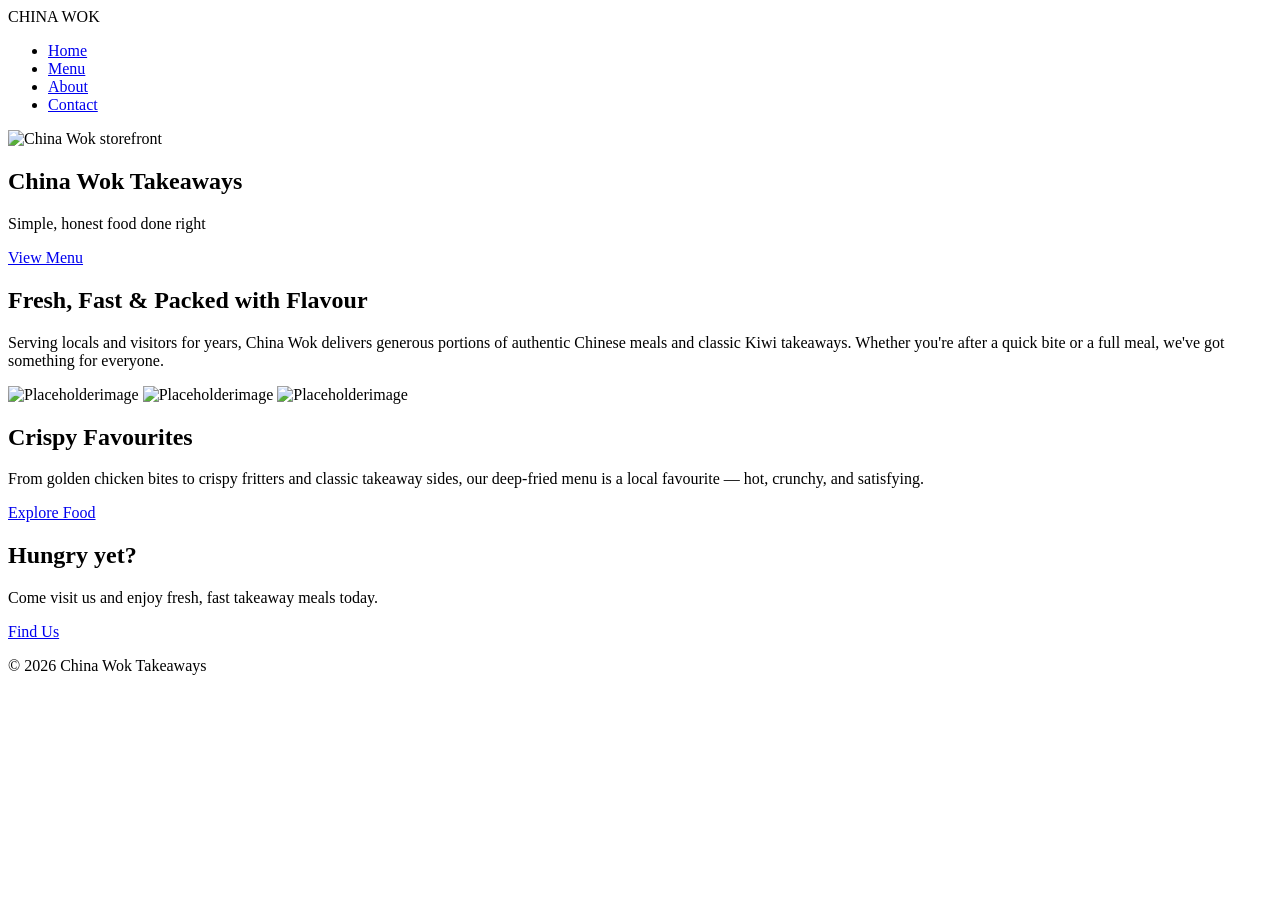
==== index.html @ a902137b "Add files via upload" ====
<!DOCTYPE html>
<html lang="en">
<head>
    <meta charset="UTF-8">
    <meta name="viewport" content="width=device-width, initial-scale=1.0">
    <title>China Wok Takeaways</title>

    <!-- CSS -->
    <link rel="stylesheet" href="styles.CSS">
</head>

<body>

    <!-- NAVBAR -->
    <header class="navbar">
        <div class="logo">CHINA WOK</div>
        <nav>
            <ul>
                <li><a href="index.html" class="active">Home</a></li>
                <li><a href="menu.html">Menu</a></li>
                <li><a href="about.html">About</a></li>
                <li><a href="contact.html">Contact</a></li>
            </ul>
        </nav>
    </header>

    <!-- HERO SECTION -->
    <section class="hero">
        <img src="images/storefront.jpg" alt="China Wok storefront" class="hero-bg">

        <div class="hero-overlay"></div>

        <div class="hero-content">
            <h1>China Wok Takeaways</h1>
            <p>Simple, honest food done right</p>
            <a href="menu.html" class="btn">View Menu</a>
        </div>
    </section>

    <!-- INTRO SECTION -->
    <section class="intro">
        <div class="container">
            <h2>Fresh, Fast & Packed with Flavour</h2>
            <p>
                Serving locals and visitors for years, China Wok delivers generous portions
                of authentic Chinese meals and classic Kiwi takeaways. Whether you're after
                a quick bite or a full meal, we've got something for everyone.
            </p>
        </div>
    </section>

    <!-- FEATURE IMAGE SECTION (NUGGETS) -->
    <section class="feature">
        <div class="feature-image">
            <img src="images/nuggets2.jpg" alt="Placeholderimage">
            <img src="images/nuggets2.jpg" alt="Placeholderimage">
            <img src="images/nuggets2.jpg" alt="Placeholderimage">
        </div>

        <div class="feature-text">
            <h2>Crispy Favourites</h2>
            <p>
                From golden chicken bites to crispy fritters and classic takeaway sides,
                our deep-fried menu is a local favourite — hot, crunchy, and satisfying.
            </p>
            <a href="menu.html" class="btn secondary">Explore Food</a>
        </div>
    </section>

    <!-- CTA SECTION -->
    <section class="cta">
        <h2>Hungry yet?</h2>
        <p>Come visit us and enjoy fresh, fast takeaway meals today.</p>
        <a href="contact.html" class="btn">Find Us</a>
    </section>

    <!-- FOOTER -->
    <footer>
        <p>© 2026 China Wok Takeaways</p>
    </footer>

</body>
</html>
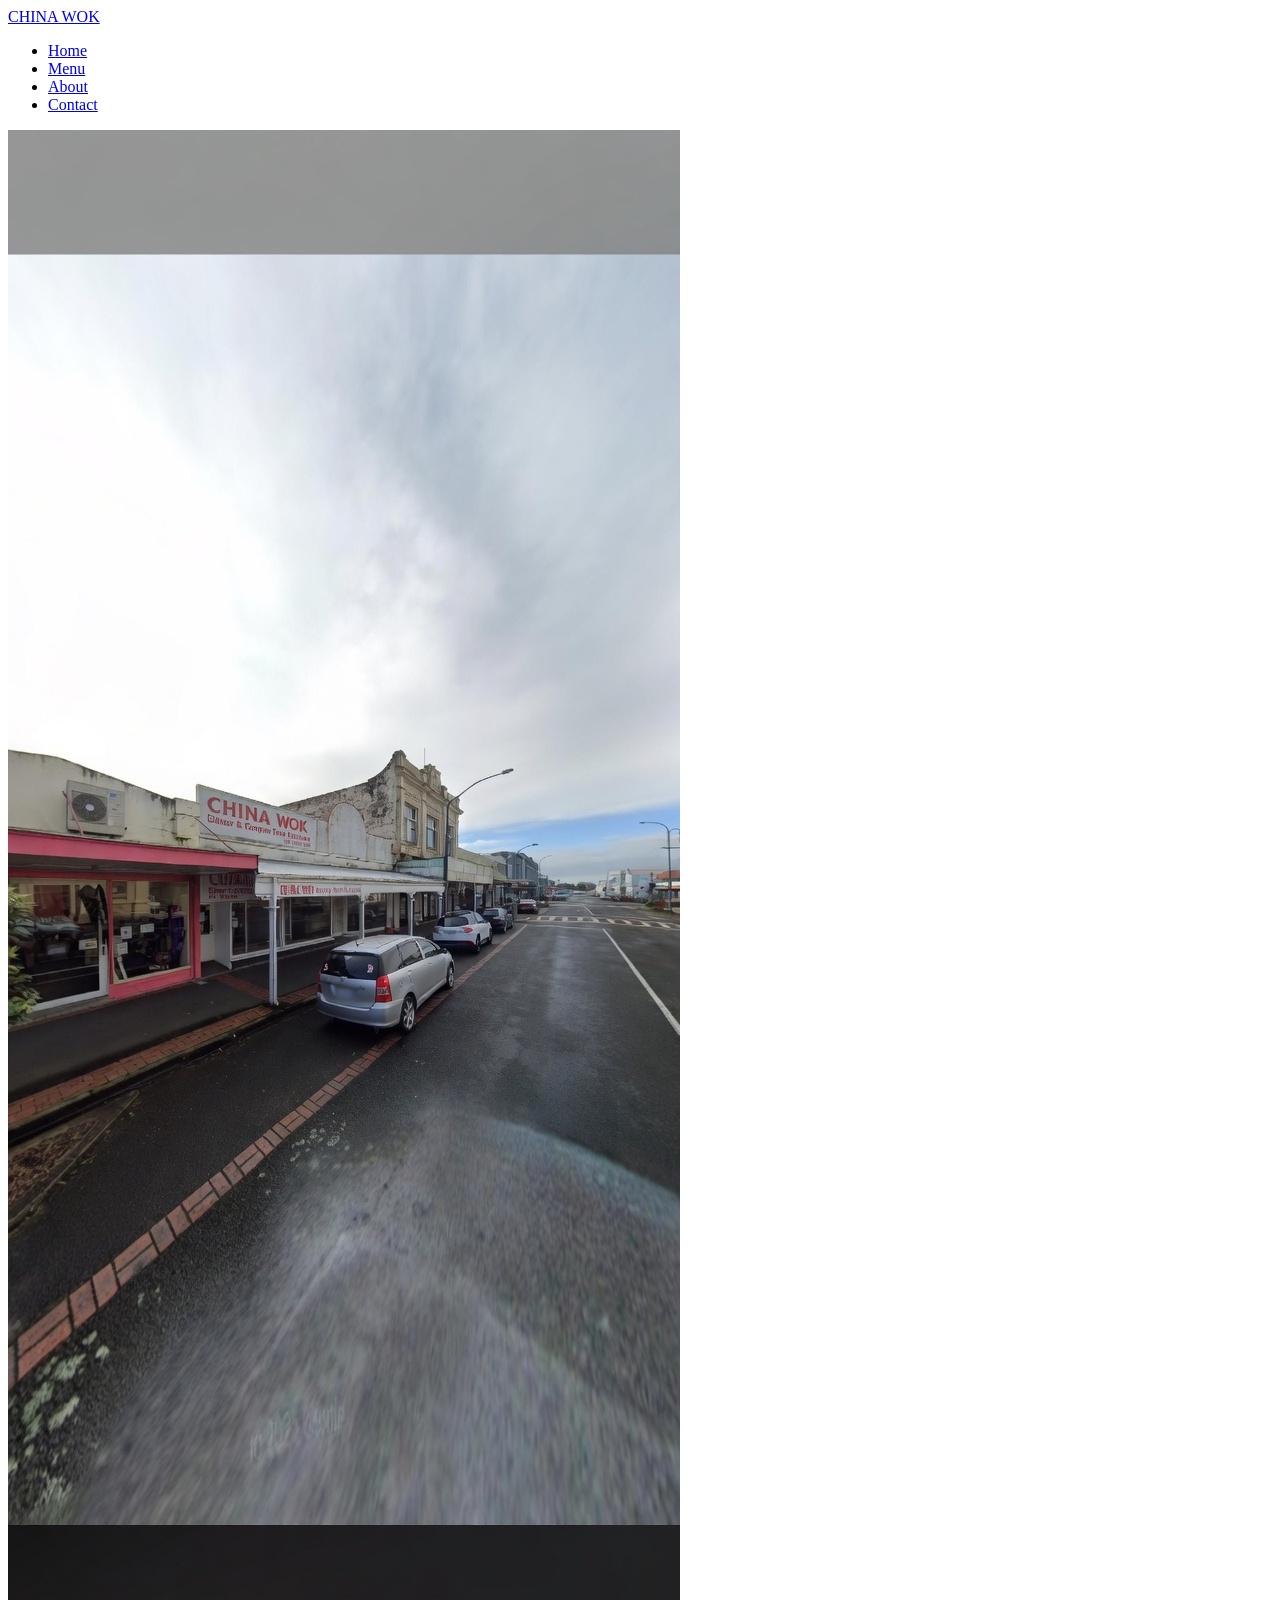
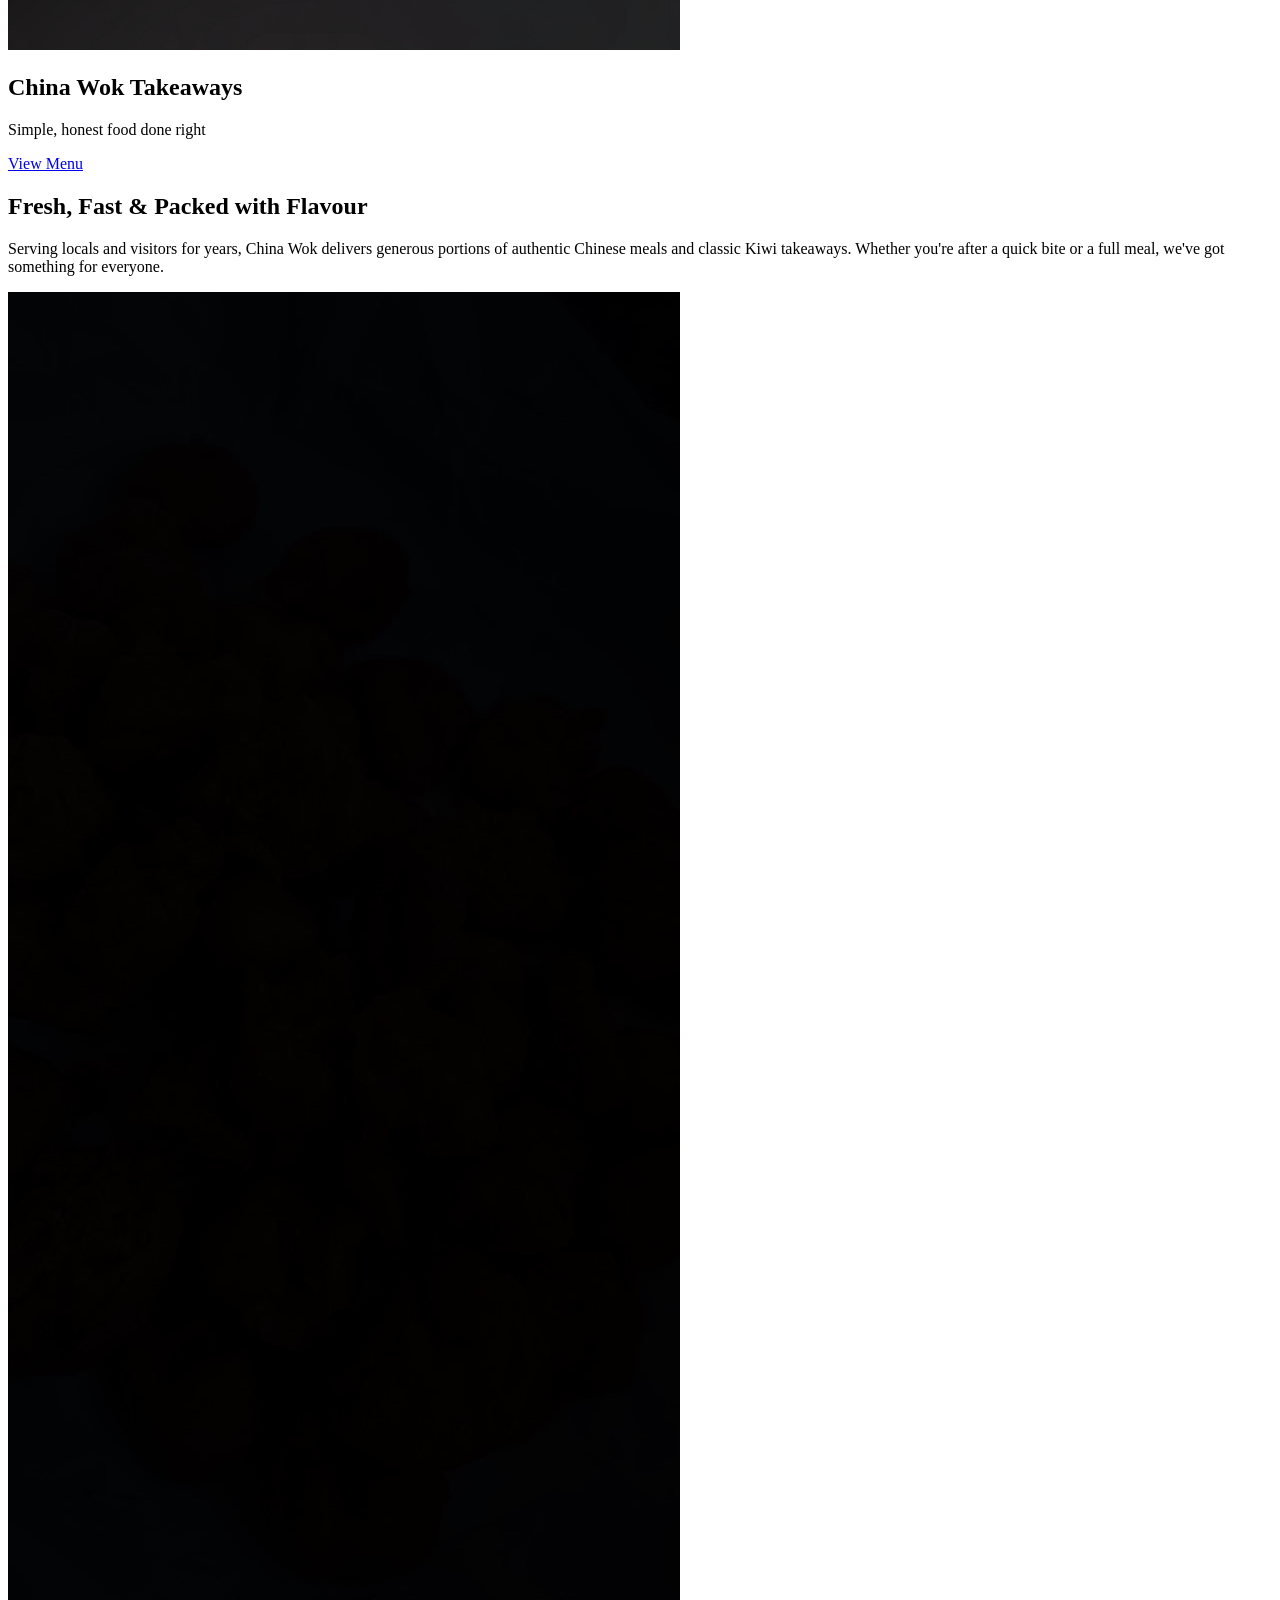
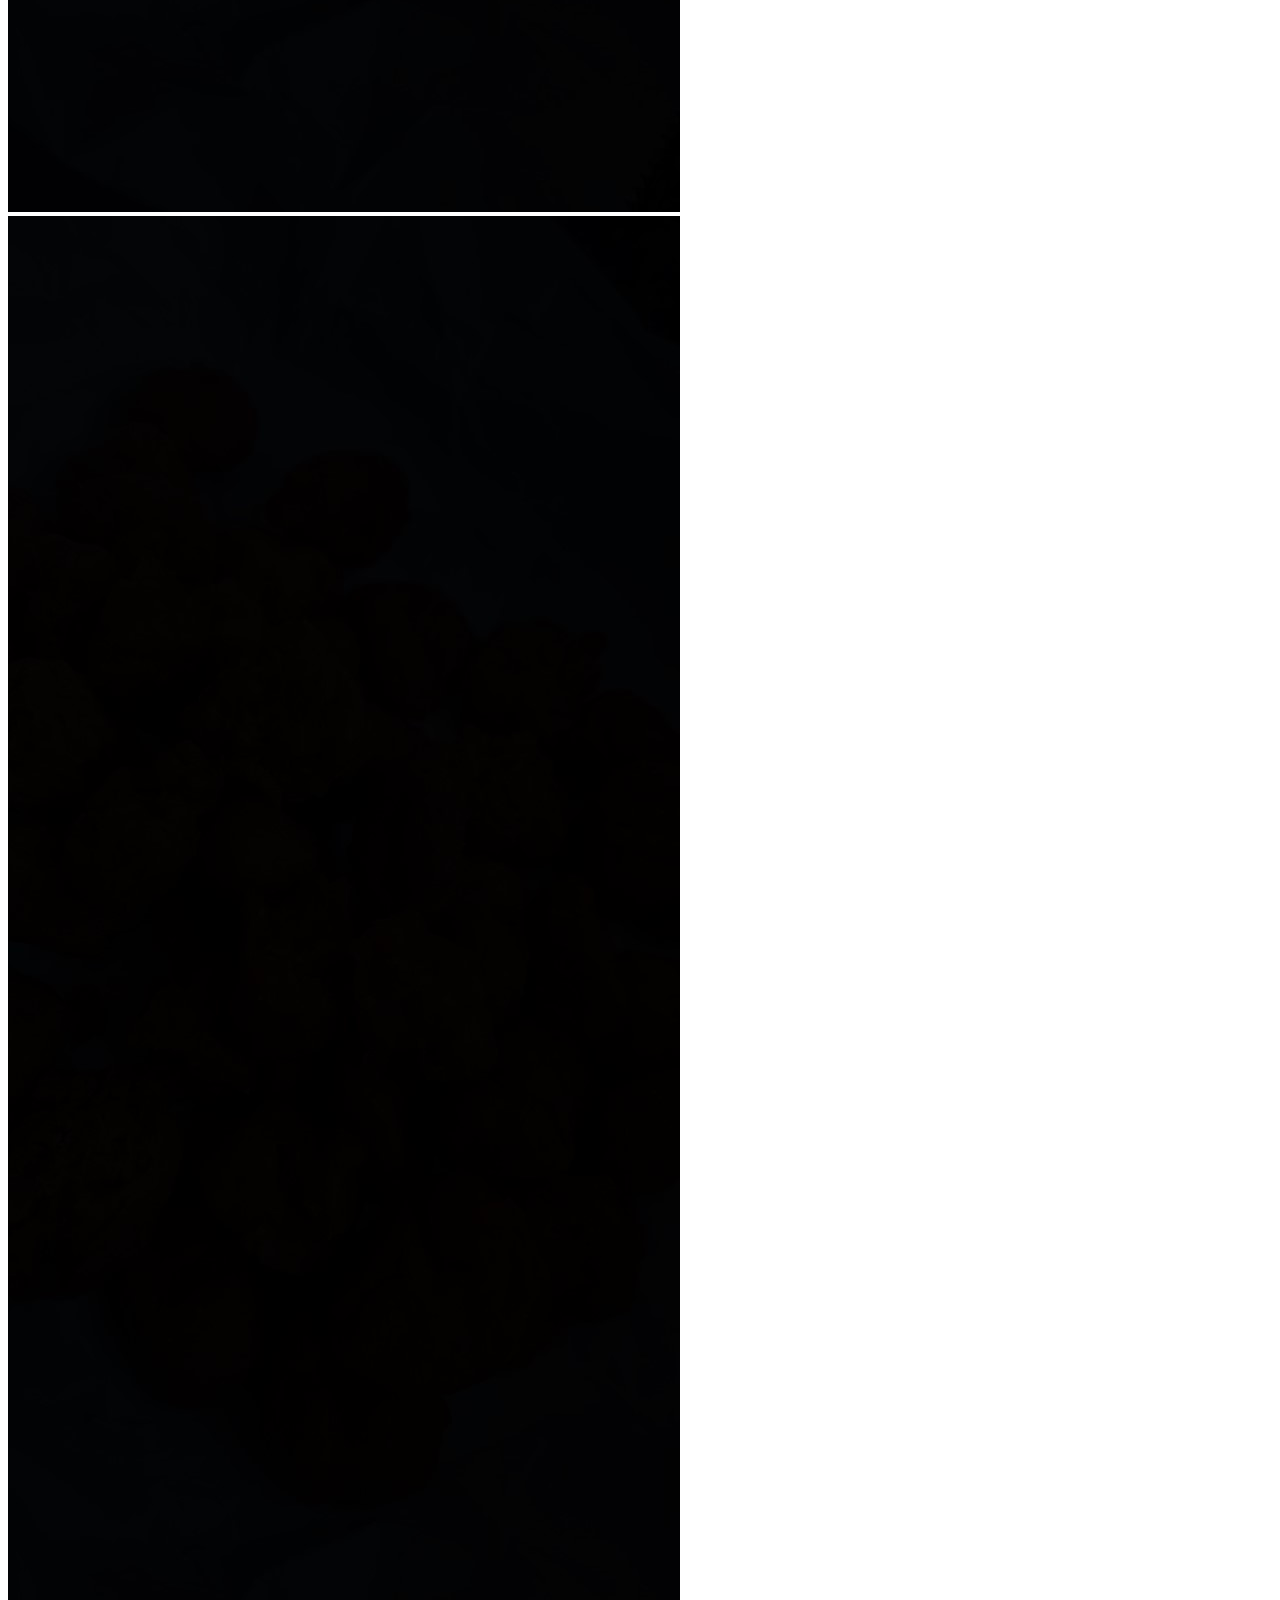
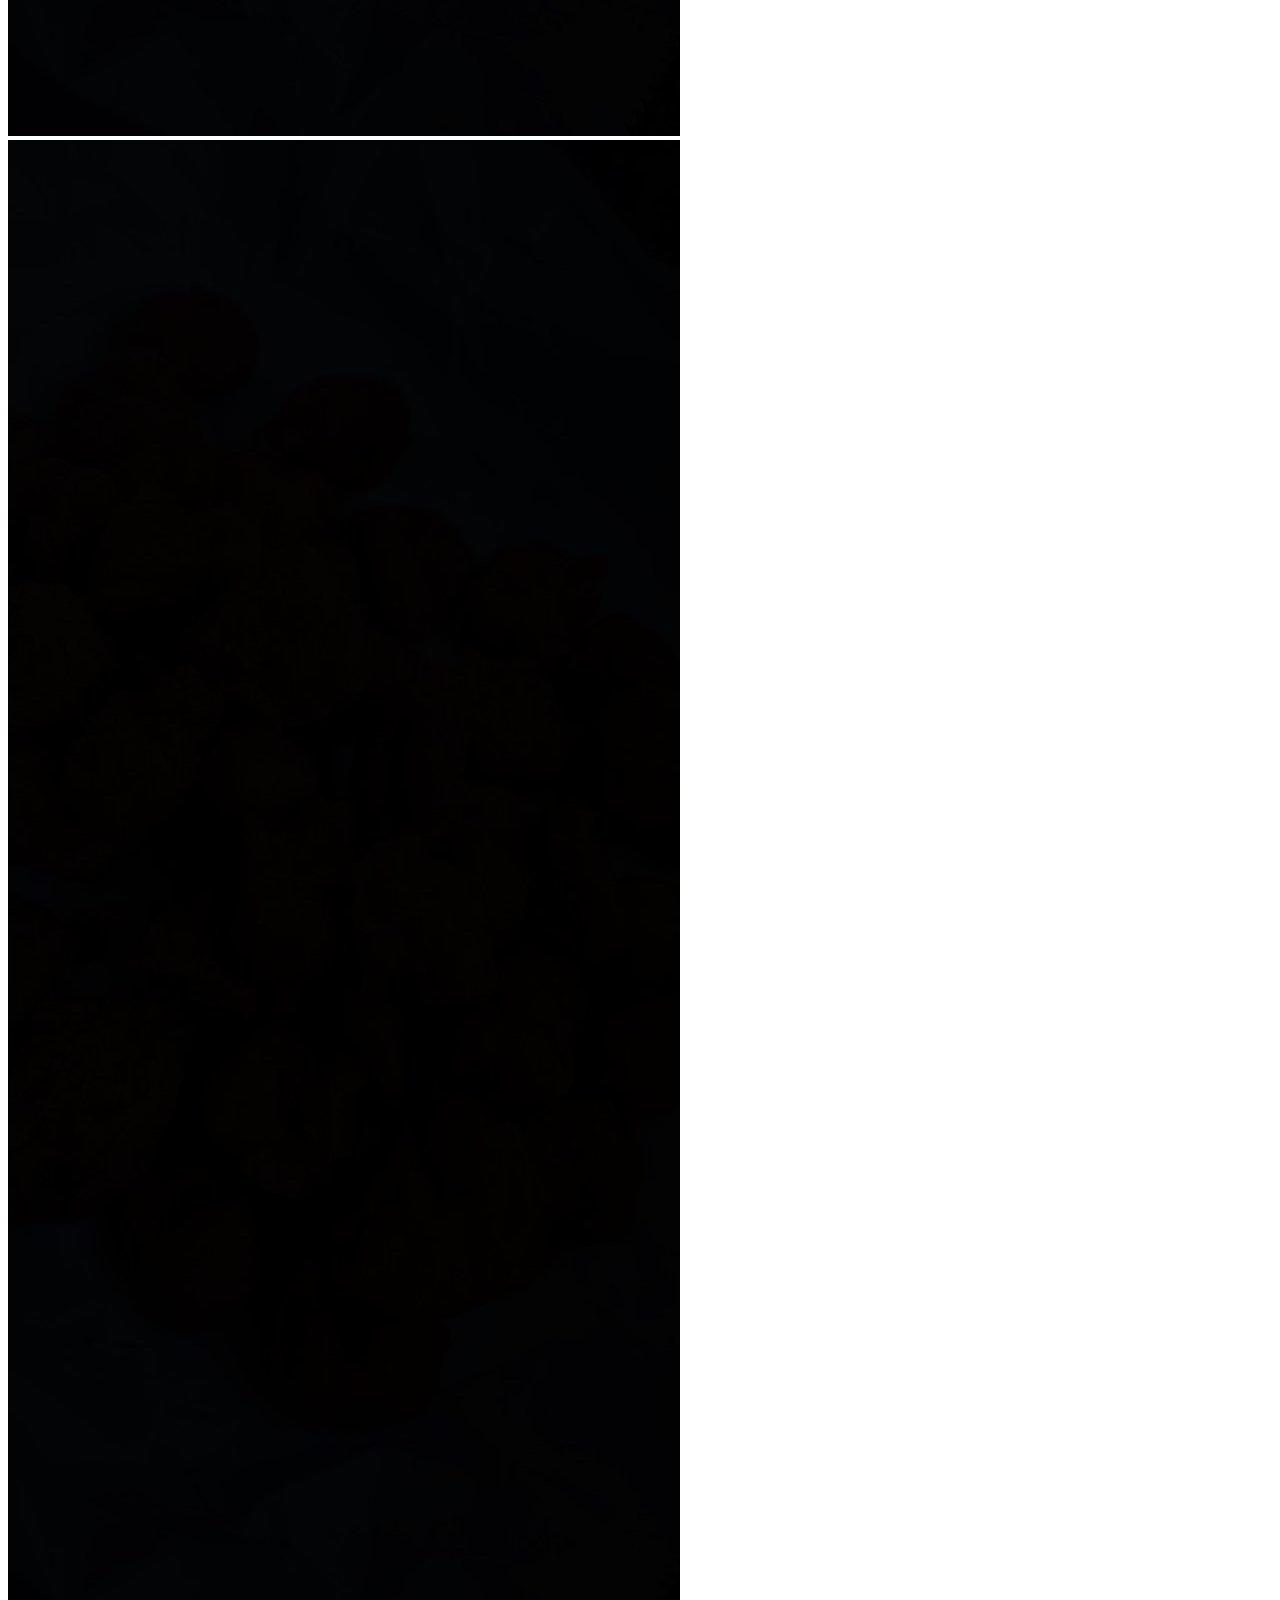
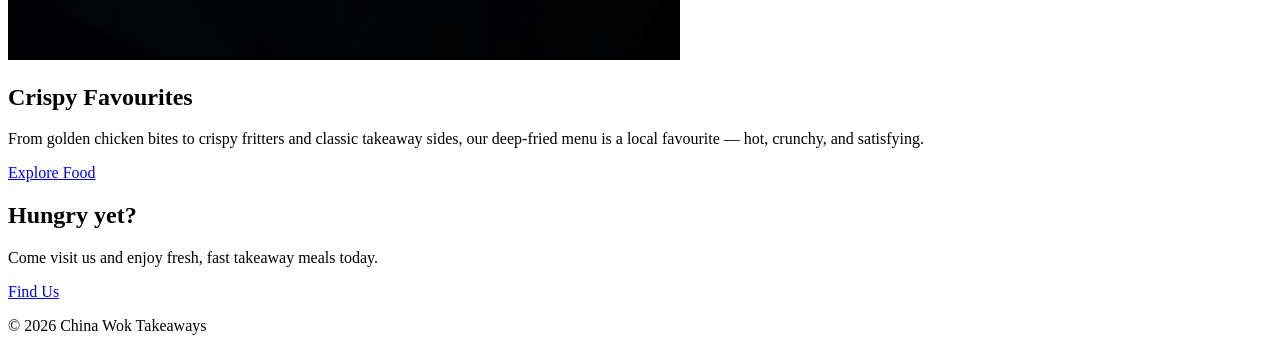
==== commit 9e5a9b49: "Update index.html" ====
--- a/index.html
+++ b/index.html
@@ -13,7 +13,7 @@
 
     <!-- NAVBAR -->
     <header class="navbar">
-        <div class="logo">CHINA WOK</div>
+        <a href="index.html" class="logo">CHINA WOK</a>
         <nav>
             <ul>
                 <li><a href="index.html" class="active">Home</a></li>
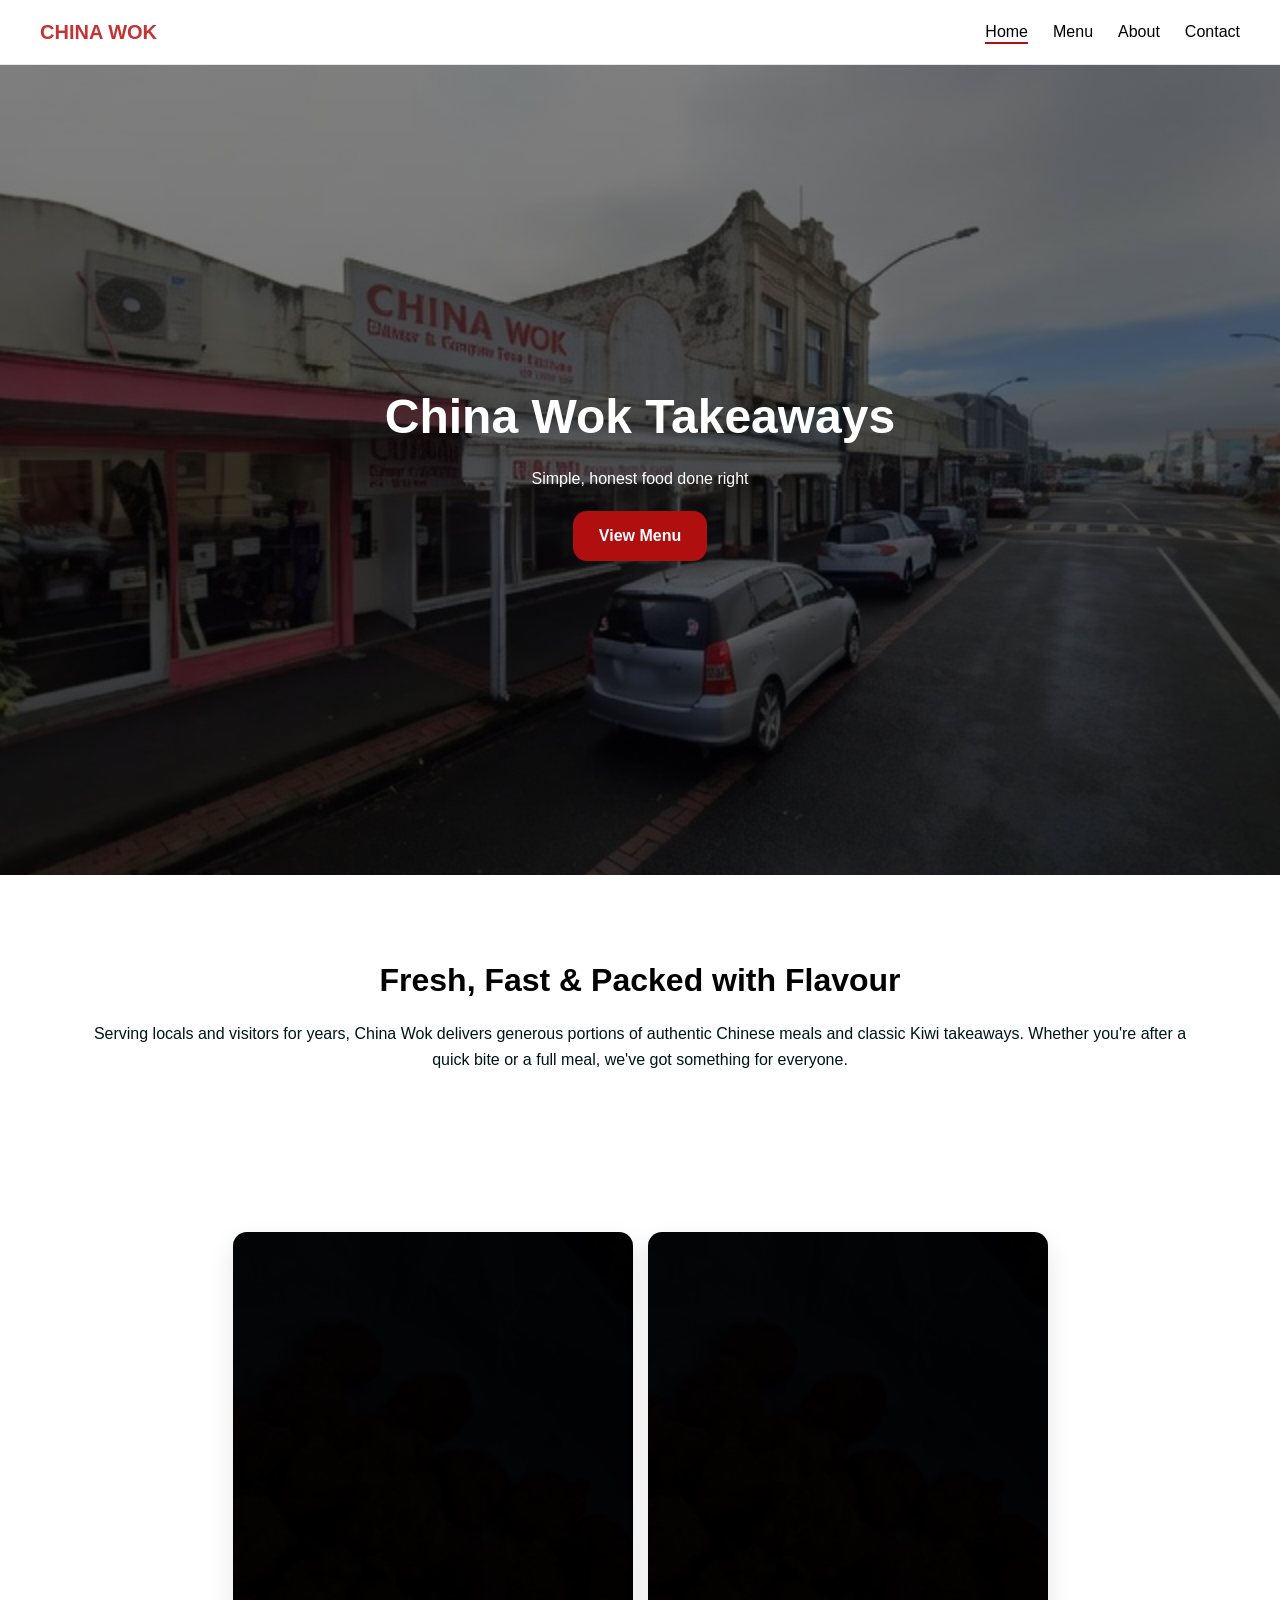
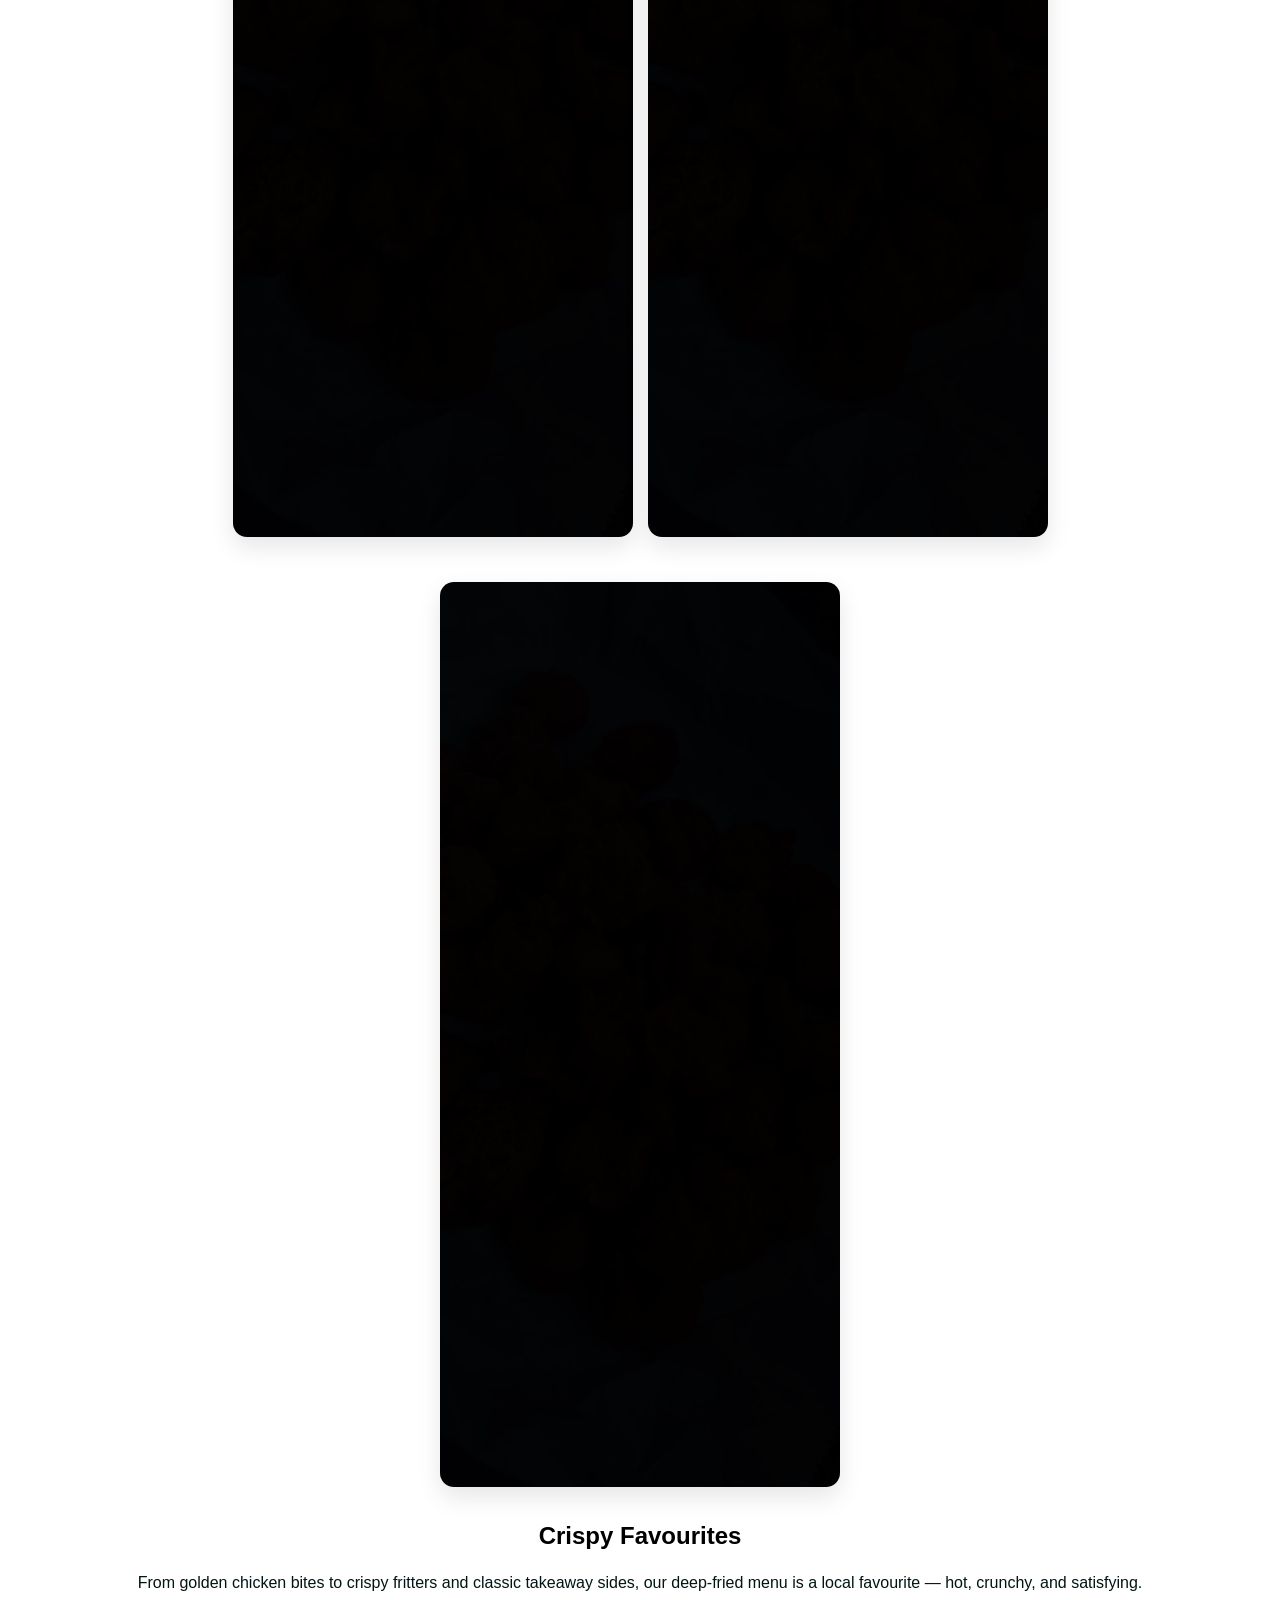
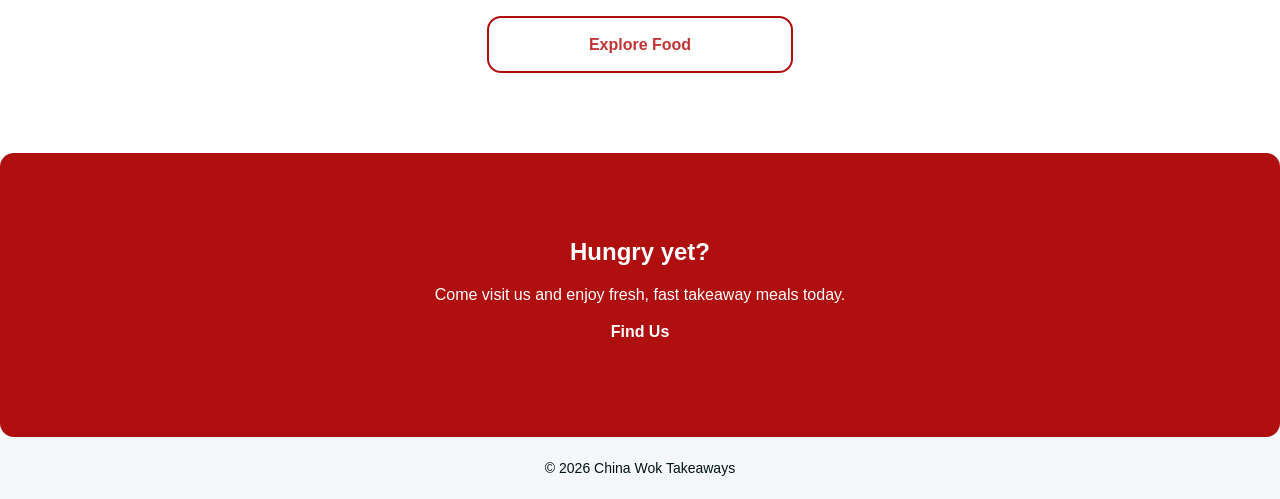
==== commit f8af93e6: "Update index.html" ====
--- a/index.html
+++ b/index.html
@@ -6,7 +6,7 @@
     <title>China Wok Takeaways</title>
 
     <!-- CSS -->
-    <link rel="stylesheet" href="styles.CSS">
+    <link rel="stylesheet" href="styles.css">
 </head>
 
 <body>
--- a/styles.css
+++ b/styles.css
@@ -0,0 +1,411 @@
+
+
+/* ===== ROOT VARIABLES ===== */
+:root {
+    --primary: #af0f0f;
+    --primary-dark: #c43434;
+    --text: black;
+    --text-light: #001514;
+    --bg: #ffffff;
+    --bg-soft: #f5f7f8;
+    --border: #e5e7eb;
+
+    --radius: 14px;
+    --transition: 0.3s ease;
+}
+
+/* ===== GLOBAL RESET ===== */
+* {
+    margin: 0;
+    padding: 0;
+    box-sizing: border-box;
+}
+
+body {
+    font-family: 'Poppins', sans-serif;
+    background: var(--bg);
+    color: var(--text);
+    line-height: 1.6;
+}
+* {
+    margin: 0;
+    padding: 0;
+    box-sizing: border-box;
+}
+
+ul {
+    list-style: none; 
+}
+
+/* ===== NAVBAR ===== */
+.navbar {
+    position: sticky;
+    top: 0;
+    z-index: 100;
+    backdrop-filter: blur(10px);
+    background: rgba(255,255,255,0.8);
+    border-bottom: 1px solid var(--border);
+
+    display: flex;
+    justify-content: space-between;
+    align-items: center;
+    padding: 16px 40px;
+}
+
+.logo {
+    font-weight: 700;
+    font-size: 20px;
+    color: var(--primary-dark);
+    text-decoration: none;
+}
+
+nav ul {
+    list-style: none;
+    display: flex;
+    gap: 25px;
+}
+
+nav a {
+    text-decoration: none;
+    color: var(--text);
+    font-weight: 500;
+    position: relative;
+}
+
+nav a::after {
+    content: "";
+    position: absolute;
+    bottom: -4px;
+    left: 0;
+    width: 0%;
+    height: 2px;
+    background: var(--primary);
+    transition: var(--transition);
+}
+
+nav a:hover::after,
+nav a.active::after {
+    width: 100%;
+}
+
+/* ===== HERO ===== */
+.hero {
+    position: relative;
+    height: 90vh;
+    display: flex;
+    align-items: center;
+    justify-content: center;
+    overflow: hidden;
+}
+
+.hero-bg {
+    position: absolute;
+    width: 100%;
+    height: 100%;
+    object-fit: cover;
+    transform: scale(1.05);
+}
+
+.hero-overlay {
+    position: absolute;
+    width: 100%;
+    height: 100%;
+    background: linear-gradient(
+        rgba(0,0,0,0.5),
+        rgba(0,0,0,0.6)
+    );
+}
+
+.hero-content {
+    position: relative;
+    text-align: center;
+    color: #fff;
+    animation: fadeUp 1s ease;
+}
+
+.hero h1 {
+    font-size: 3rem;
+    margin-bottom: 10px;
+}
+
+.hero p {
+    margin-bottom: 20px;
+    font-weight: 300;
+}
+
+/* ===== BUTTONS ===== */
+.btn {
+    display: inline-block;
+    padding: 12px 26px;
+    border-radius: var(--radius);
+    background: var(--primary);
+    color: white;
+    text-decoration: none;
+    font-weight: 600;
+    transition: var(--transition);
+}
+
+.btn:hover {
+    background: var(--primary-dark);
+    transform: translateY(-2px);
+}
+
+.btn.secondary {
+    display: block;
+    width: fit-content;
+    margin: 0 auto;
+    padding: 14px 100px;
+    background: transparent;
+    border: 2px solid var(--primary);
+    color: var(--primary-dark);
+}
+
+.btn.secondary:hover {
+    background: var(--primary);
+    color: white;
+}
+
+/* ===== SECTIONS ===== */
+section {
+    padding: 80px 40px;
+}
+
+.container {
+    max-width: 1100px;
+    margin: auto;
+    text-align: center;
+}
+
+/* ===== INTRO ===== */
+.intro h2 {
+    font-size: 2rem;
+    margin-bottom: 15px;
+}
+
+.intro p {
+    color: var(--text-light);
+}
+
+/* ===== FEATURE ===== */
+.feature-image  {
+    display: flex;
+    flex-wrap: wrap;
+    gap: 15px;
+    justify-content: center;
+    width: 100%;
+}
+
+.feature-image img {
+    display: block;
+    flex: 1 1 200px;
+    width: 100%;
+    max-width: 400px;
+    height: auto;
+    margin-bottom: 30px;
+    border-radius: var(--radius);
+    box-shadow: 0 10px 25px rgba(0,0,0,0.1);
+}
+
+.feature-text {
+    max-width: 1100px;
+    margin: auto;
+    text-align: center;
+}
+
+.feature-text h2 {
+    margin-bottom: 15px;
+    
+}
+
+.feature-text p {
+    margin-bottom: 20px;
+    color: var(--text-light);
+}
+
+/* ===== CTA ===== */
+.cta {
+    background: var(--primary);
+    text-align: center;
+    color: white;
+    border-radius: var(--radius);
+    margin: auto;
+
+}
+
+.cta h2 {
+    margin-bottom: 10px;
+}
+
+/* ===== FOOTER ===== */
+footer {
+    text-align: center;
+    padding: 20px;
+    background: var(--bg-soft);
+    font-size: 14px;
+    color: var(--text-light);
+}
+
+/* ===== MENU PAGE (future ready) ===== */
+.menu-grid {
+    display: grid;
+    grid-template-columns: repeat(auto-fit, minmax(250px, 1fr));
+    gap: 25px;
+}
+
+.menu-card {
+    background: #fff;
+    border-radius: var(--radius);
+    overflow: hidden;
+    box-shadow: 0 5px 15px rgba(0,0,0,0.08);
+    transition: var(--transition);
+}
+
+.menu-card:hover {
+    transform: translateY(-5px);
+}
+
+.menu-card img {
+    width: 100%;
+    height: 200px;
+    object-fit: cover;
+}
+
+.menu-card .content {
+    padding: 15px;
+}
+
+/* ===== ABOUT PAGE ===== */
+.about-section {
+    max-width: 900px;
+    margin: auto;
+}
+
+.about-section h1 {
+    margin-bottom: 20px;
+}
+
+.about-section p {
+    margin-bottom: 15px;
+    color: var(--text-light);
+}
+
+/* ===== CONTACT PAGE ===== */
+.contact {
+    text-align: center;
+}
+
+.contact a {
+    color: var(--primary-dark);
+    font-weight: 600;
+}
+
+/* ===== ANIMATIONS ===== */
+@keyframes fadeUp {
+    from {
+        opacity: 0;
+        transform: translateY(40px);
+    }
+    to {
+        opacity: 1;
+        transform: translateY(0);
+    }
+}
+
+/* Scroll reveal */
+.reveal {
+    opacity: 0;
+    transform: translateY(40px);
+    transition: 0.8s ease;
+}
+
+.reveal.active {
+    opacity: 1;
+    transform: translateY(0);
+}
+
+/* ===== RESPONSIVE ===== */
+@media (max-width: 768px) {
+
+    .navbar {
+        padding: 15px 20px;
+    }
+
+    nav ul {
+        gap: 15px;
+    }
+
+    .hero h1 {
+        font-size: 2rem;
+    }
+
+    section {
+        padding: 60px 20px;
+    }
+
+    .feature {
+        flex-direction: column;
+        text-align: center;
+    }
+}
+/* ===== MENU PAGE STYLES ===== */
+.menu-header {
+    background: var(--primary-dark);
+    color: white;
+    text-align: center;
+    padding: 60px 20px;
+    margin-bottom: 40px;
+}
+
+.menu-header h1 {
+    font-size: 2.8rem;
+    margin-bottom: 10px;
+}
+
+.menu-section {
+    padding: 20px 40px;
+    display: grid;
+    grid-template-columns: repeat(auto-fit, minmax(300px, 1fr));
+    gap: 25px;
+    max-width: 1200px;
+    margin: 0 auto;
+}
+
+.menu-image-card {
+    border-radius: var(--radius);
+    overflow: hidden;
+    box-shadow: 0 10px 25px rgba(0, 0, 0, 0.15);
+    transition: transform 0.3s ease;
+    cursor: pointer;
+}
+
+.menu-image-card:hover {
+    transform: scale(1.03);
+}
+
+.menu-image-card img {
+    width: 100%;
+    height: auto;
+    display: block;
+}
+
+/* Highlight Cards */
+.menu-highlights {
+    padding: 40px;
+    background: var(--bg-soft);
+}
+
+.menu-highlights {
+    display: grid;
+    grid-template-columns: repeat(auto-fit, minmax(260px, 1fr));
+    gap: 25px;
+    max-width: 1100px;
+    margin: 0 auto;
+}
+
+.highlight-card {
+    background: white;
+    padding: 25px;
+    border-radius: var(--radius);
+    box-shadow: 0 5px 15px rgba(0,0,0,0.08);
+    text-align: center;
+}
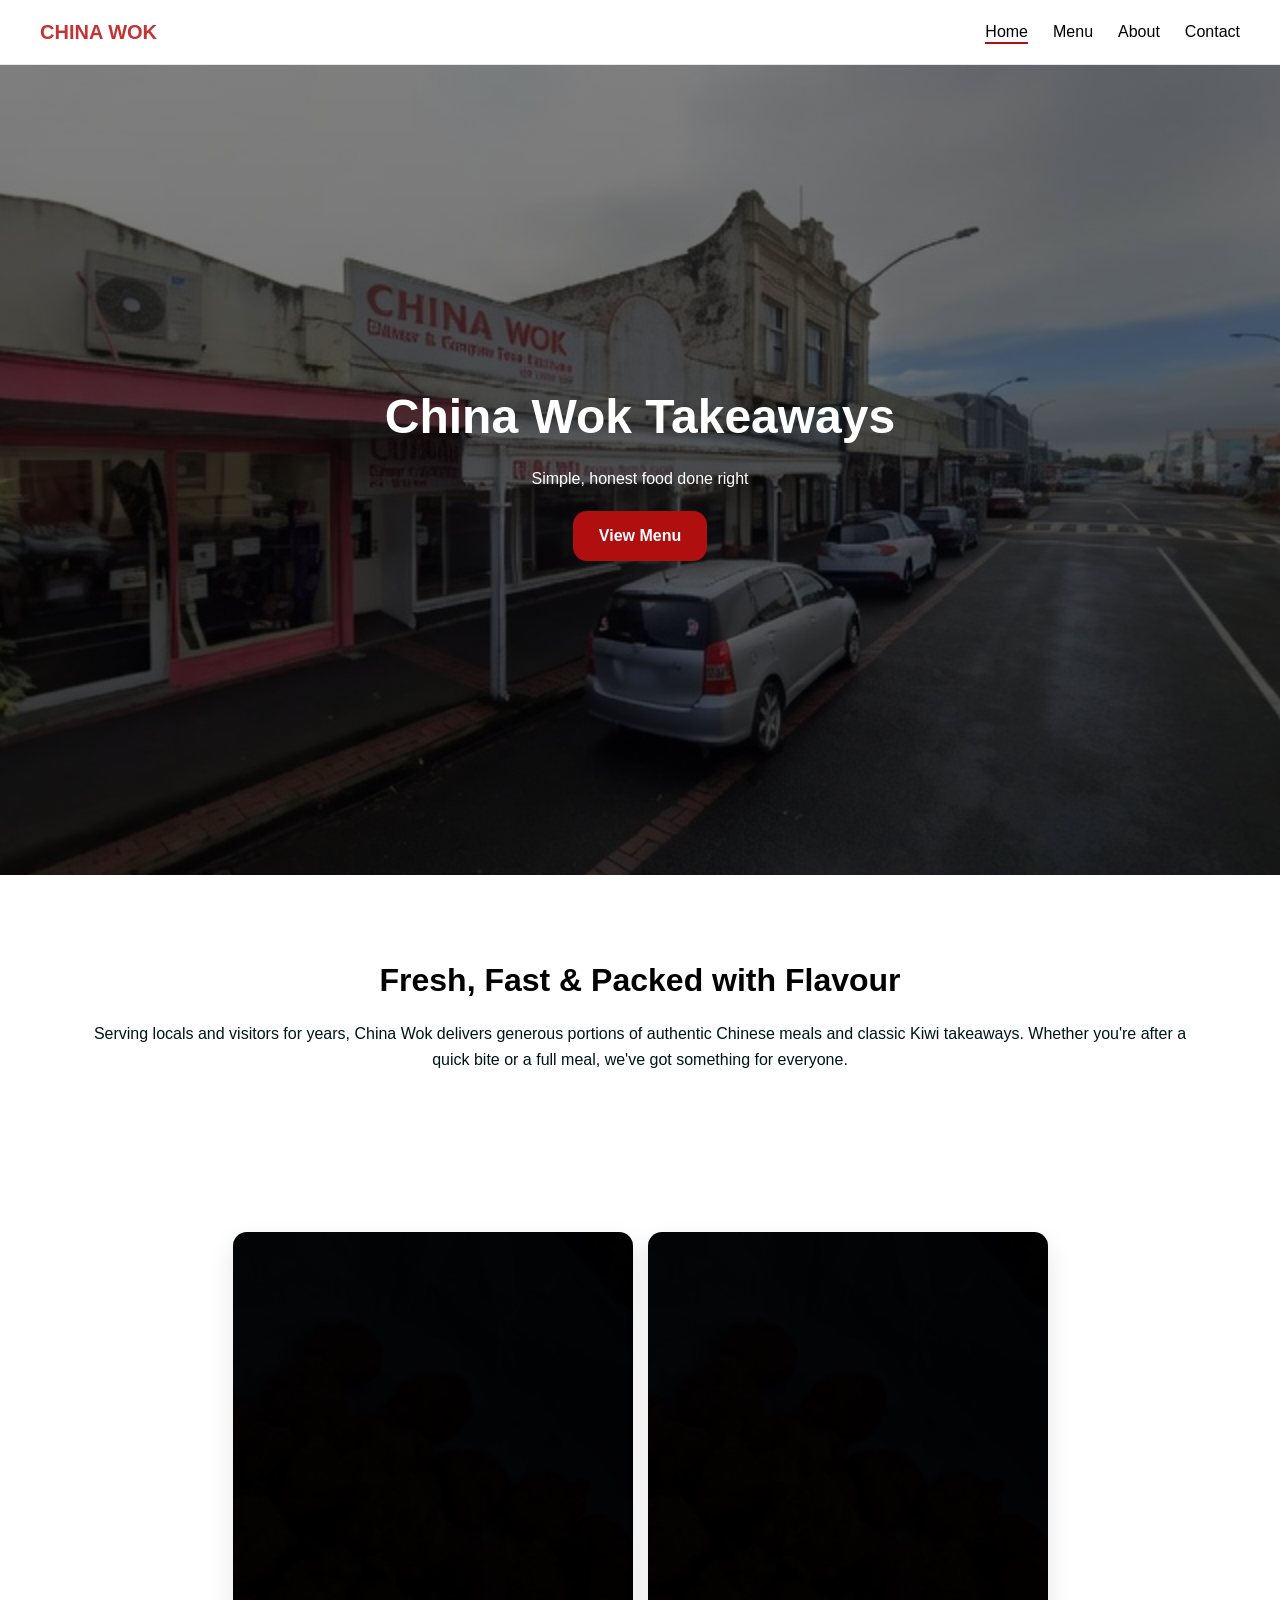
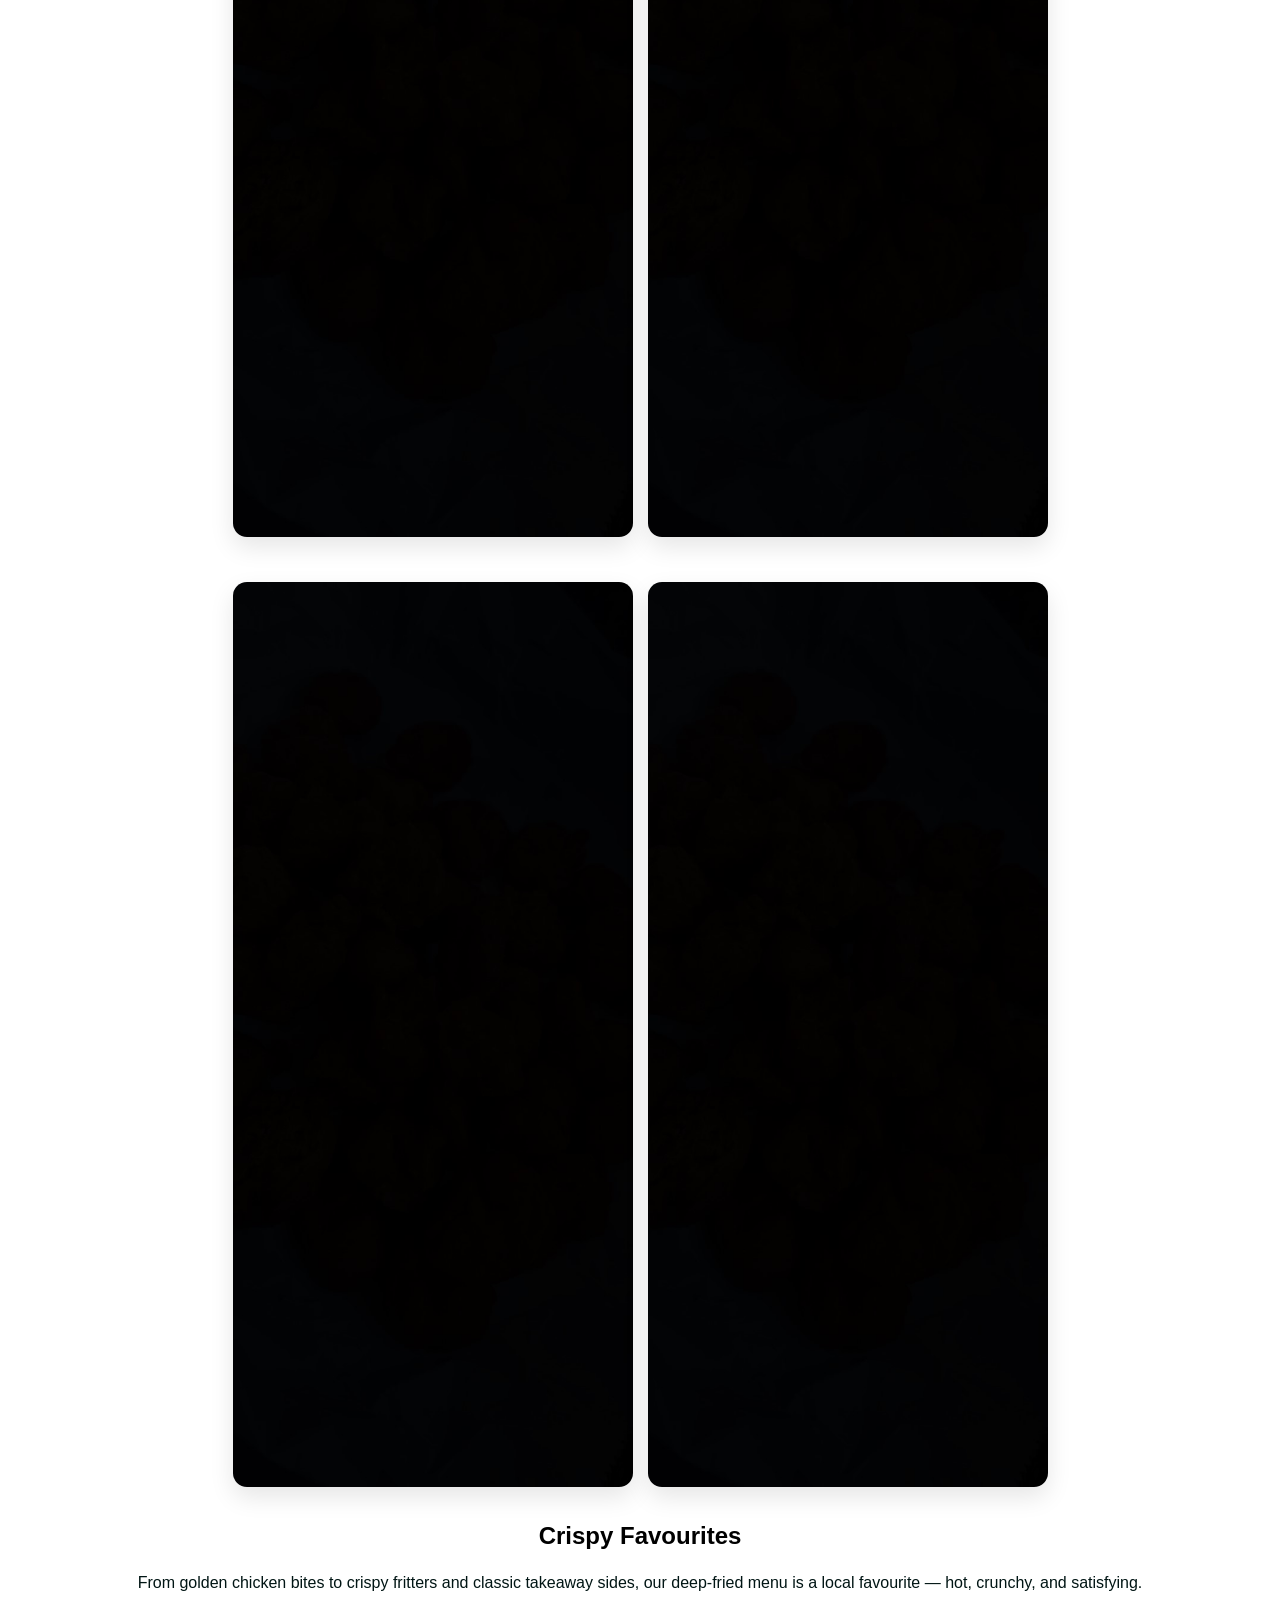
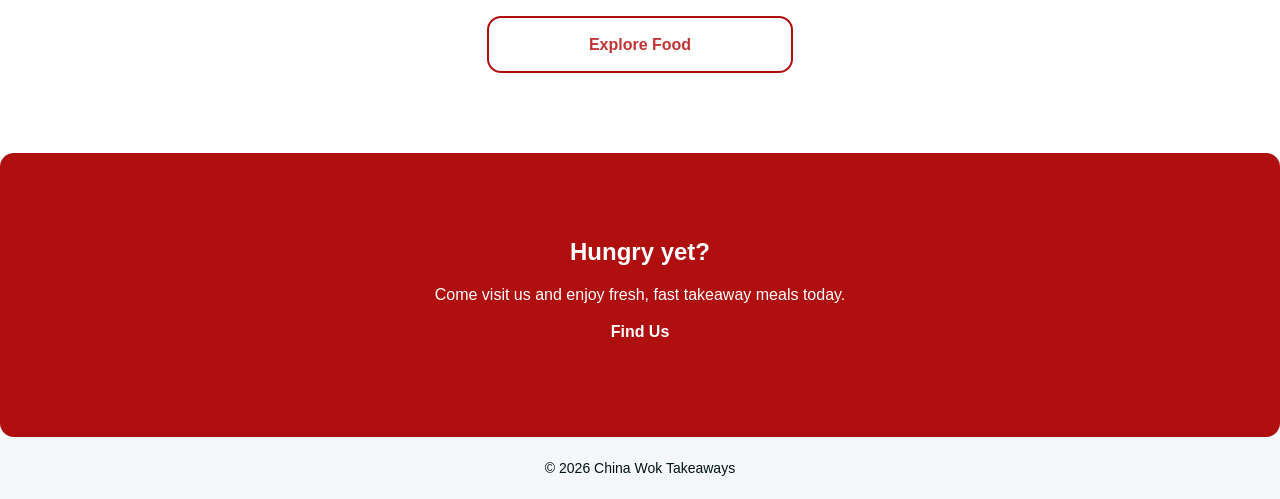
==== commit d7cd84db: "Update index.html" ====
--- a/index.html
+++ b/index.html
@@ -55,6 +55,7 @@
             <img src="images/nuggets2.jpg" alt="Placeholderimage">
             <img src="images/nuggets2.jpg" alt="Placeholderimage">
             <img src="images/nuggets2.jpg" alt="Placeholderimage">
+            <img src="images/nuggets2.jpg" alt="Placeholderimage">
         </div>
 
         <div class="feature-text">
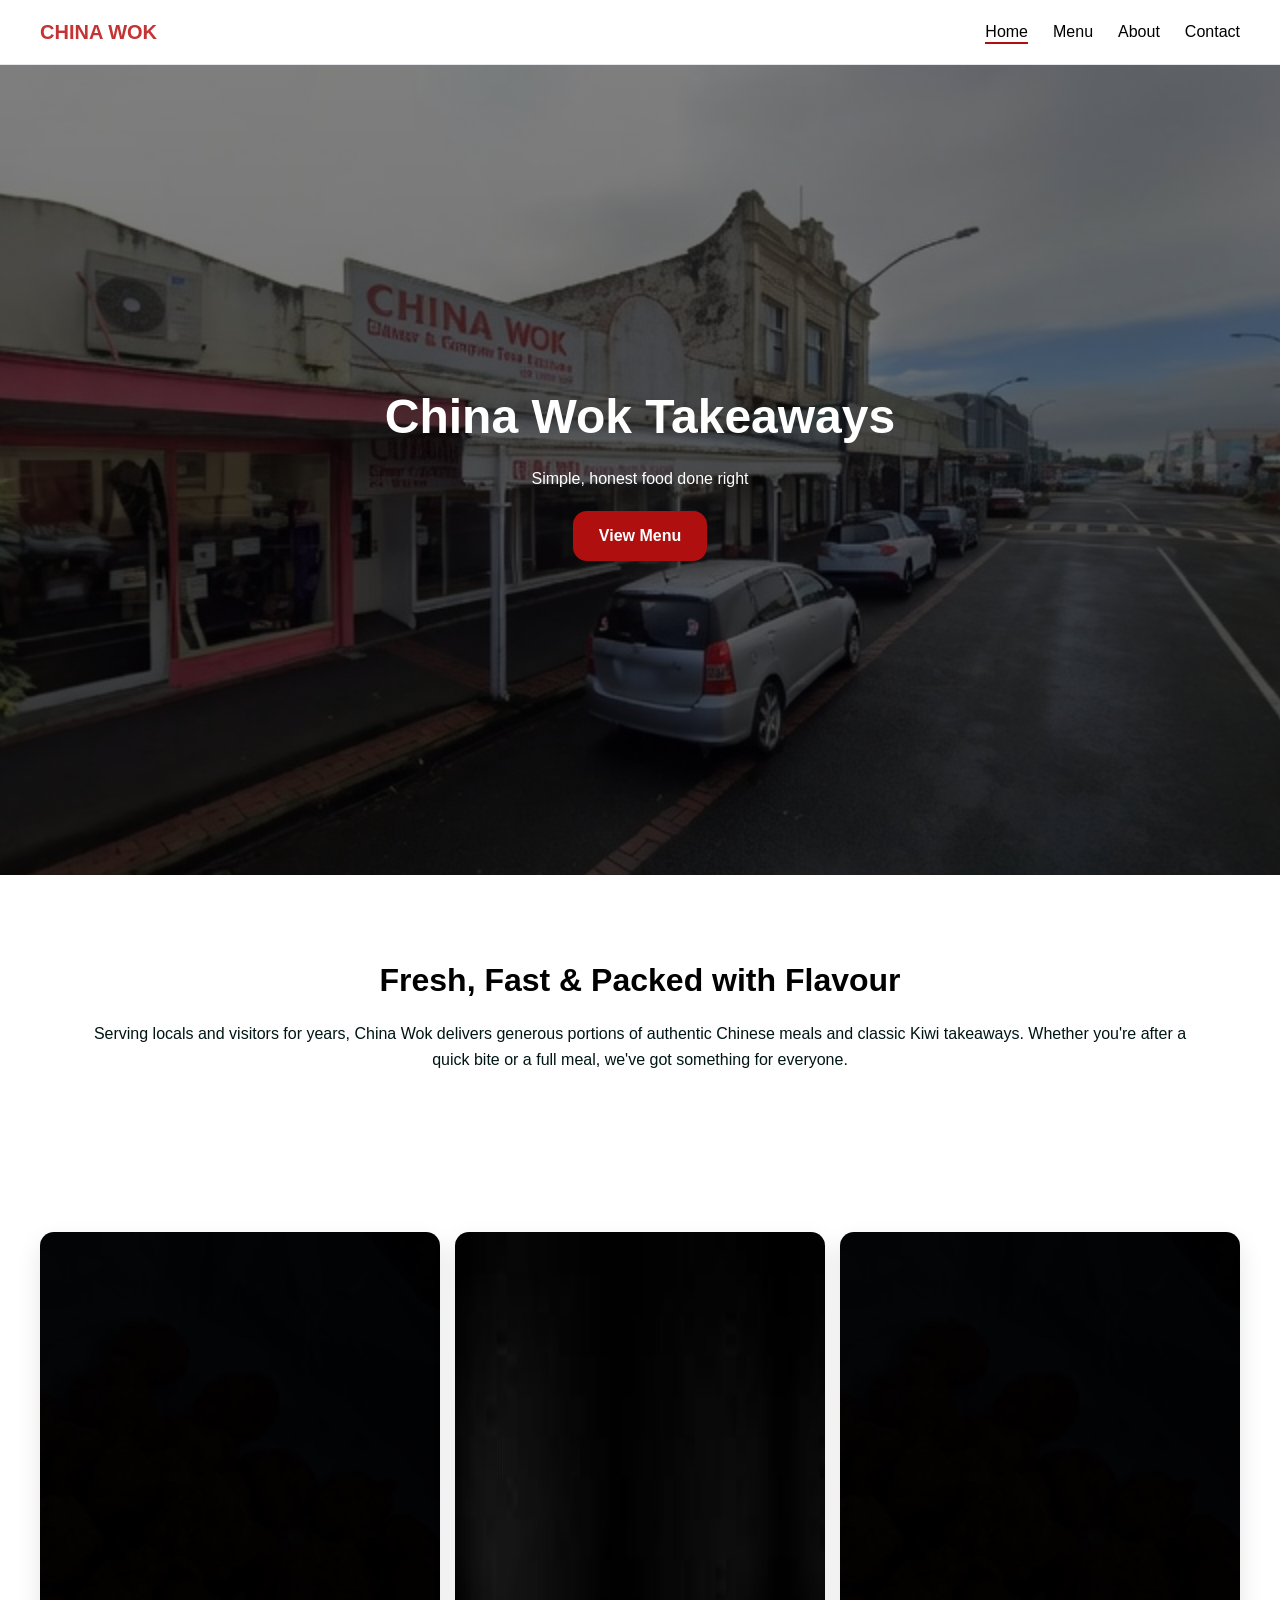
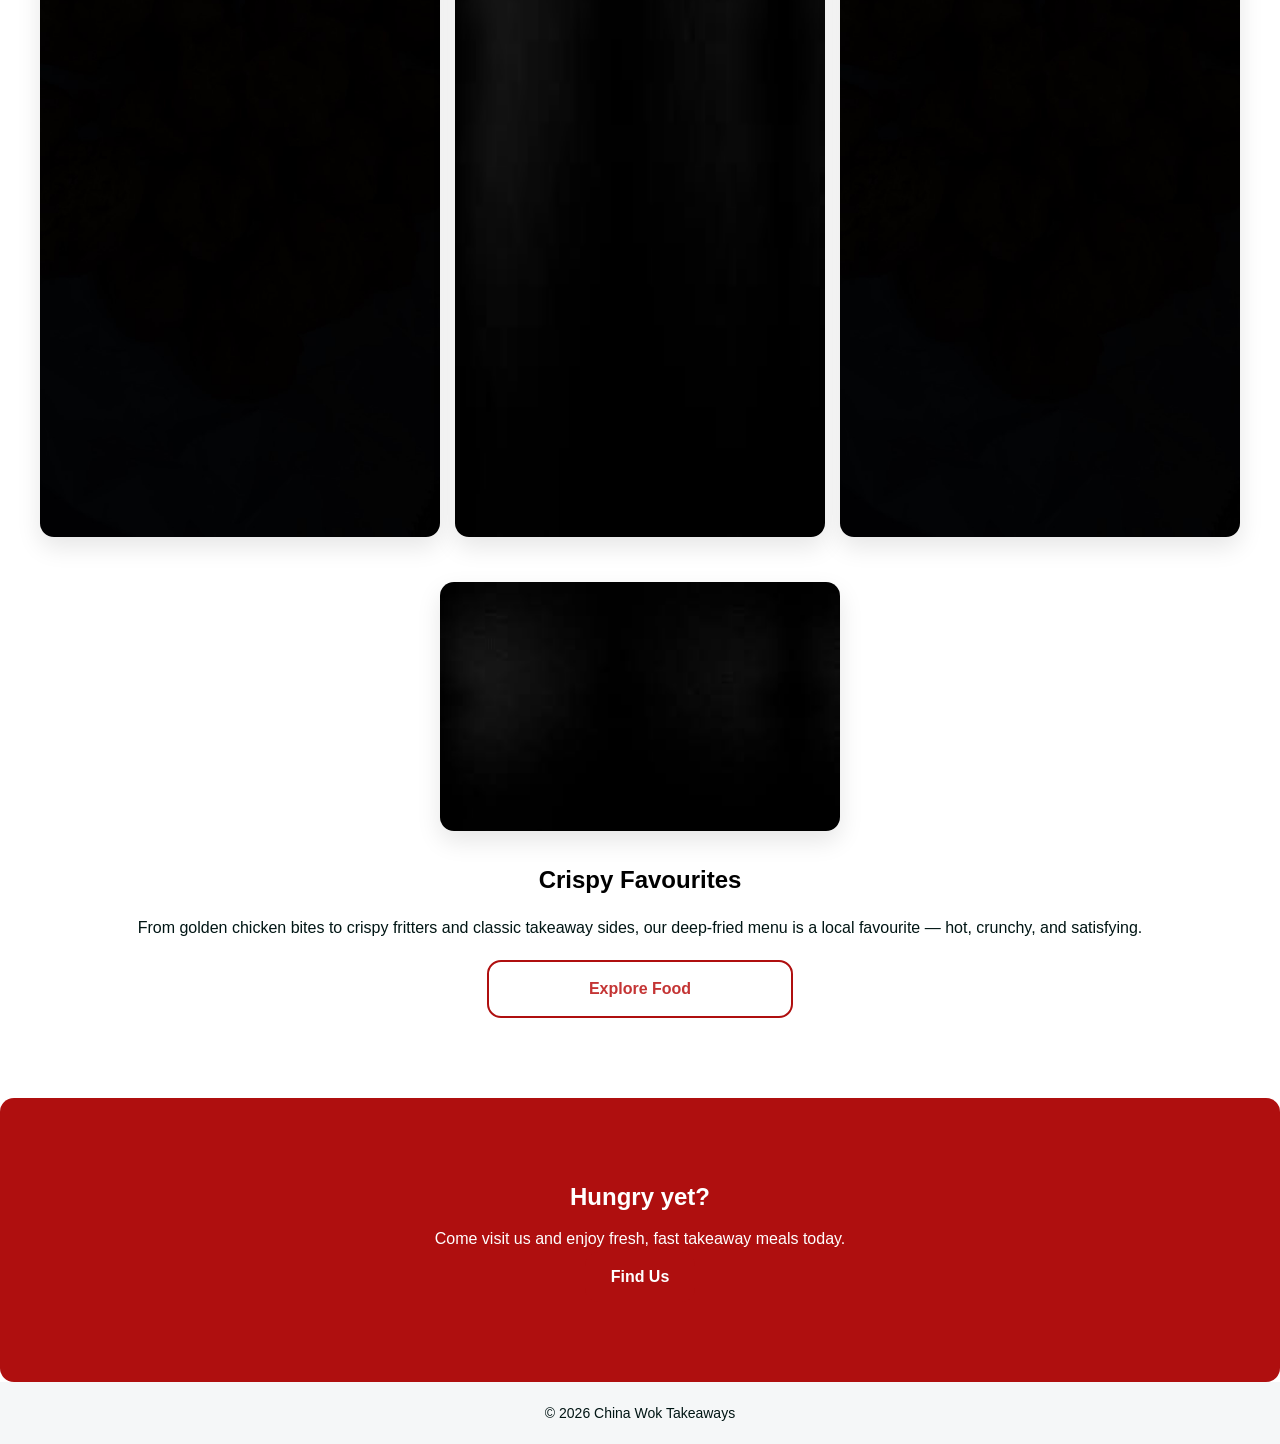
==== commit 5e3494a8: "Update index.html" ====
--- a/index.html
+++ b/index.html
@@ -53,9 +53,9 @@
     <section class="feature">
         <div class="feature-image">
             <img src="images/nuggets2.jpg" alt="Placeholderimage">
+            <img src="images/black.jpg" alt="Placeholderimage">
             <img src="images/nuggets2.jpg" alt="Placeholderimage">
-            <img src="images/nuggets2.jpg" alt="Placeholderimage">
-            <img src="images/nuggets2.jpg" alt="Placeholderimage">
+            <img src="images/black.jpg" alt="Placeholderimage">
         </div>
 
         <div class="feature-text">
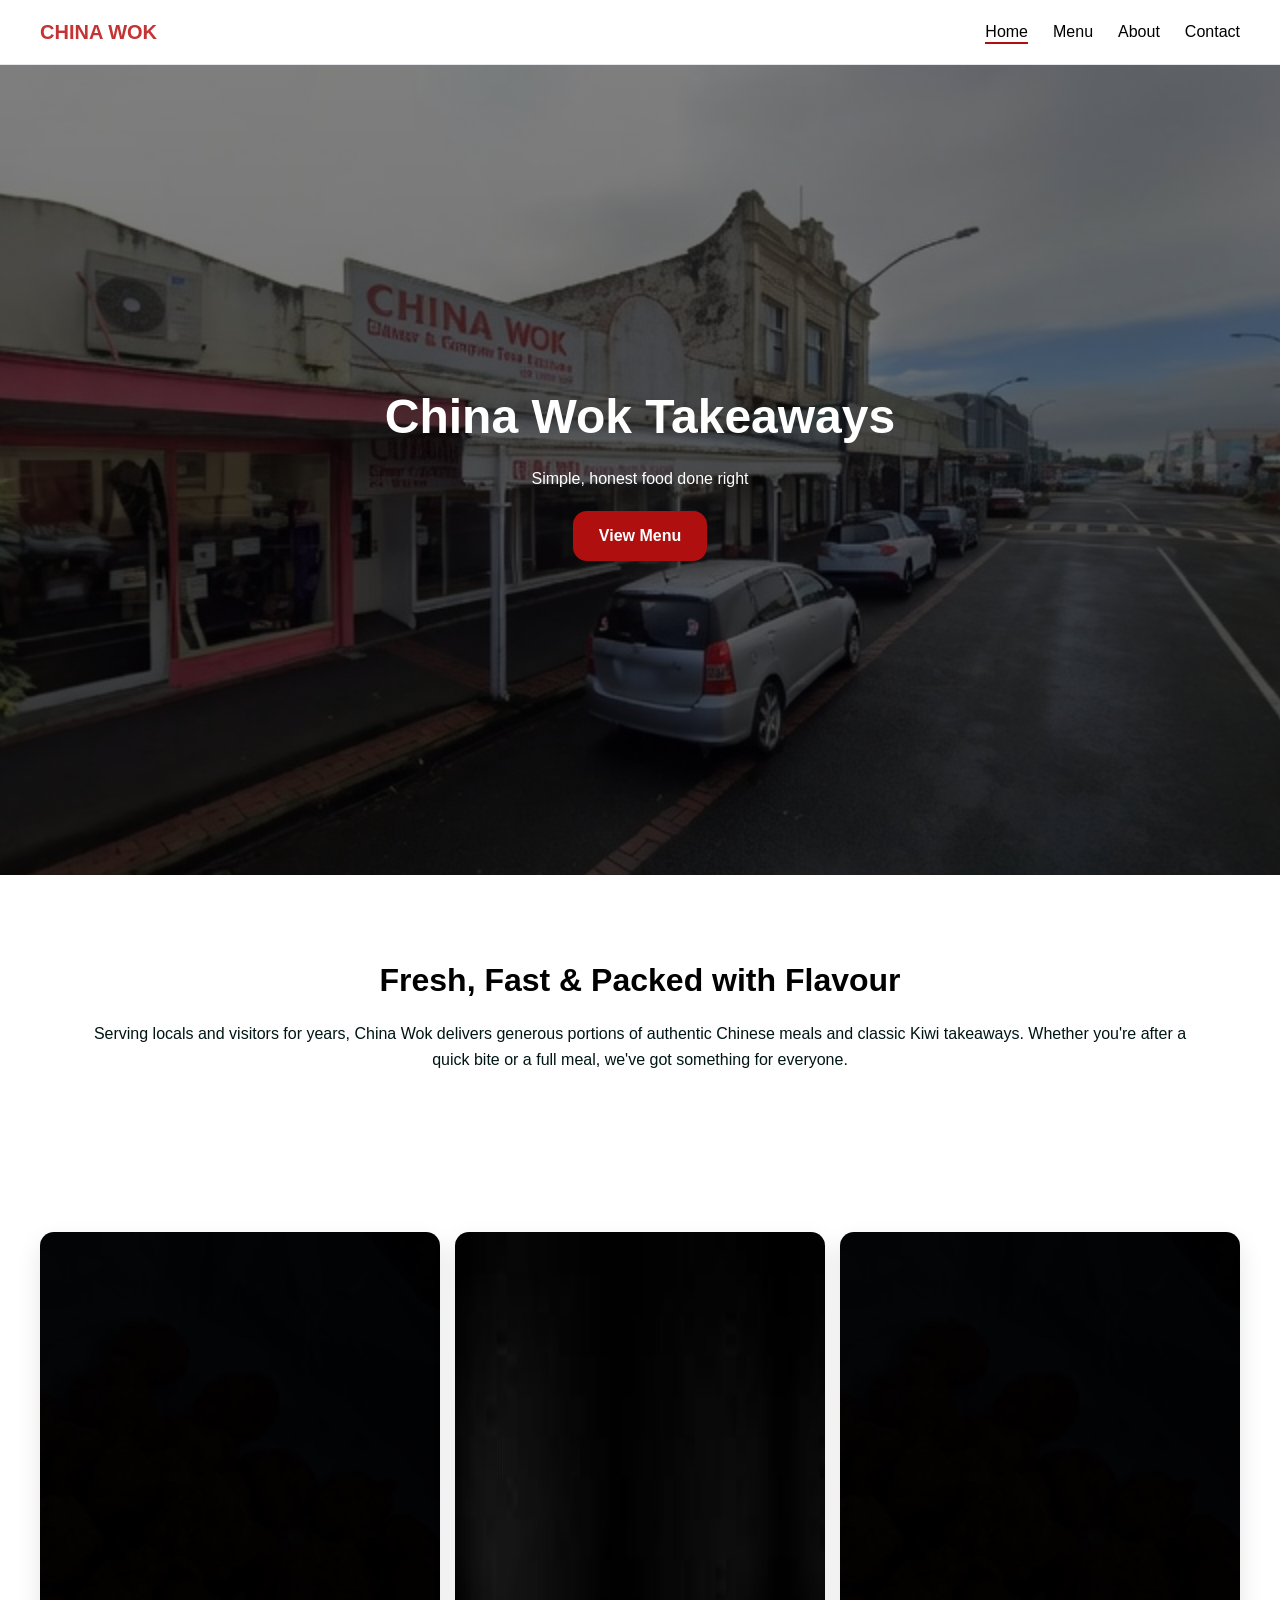
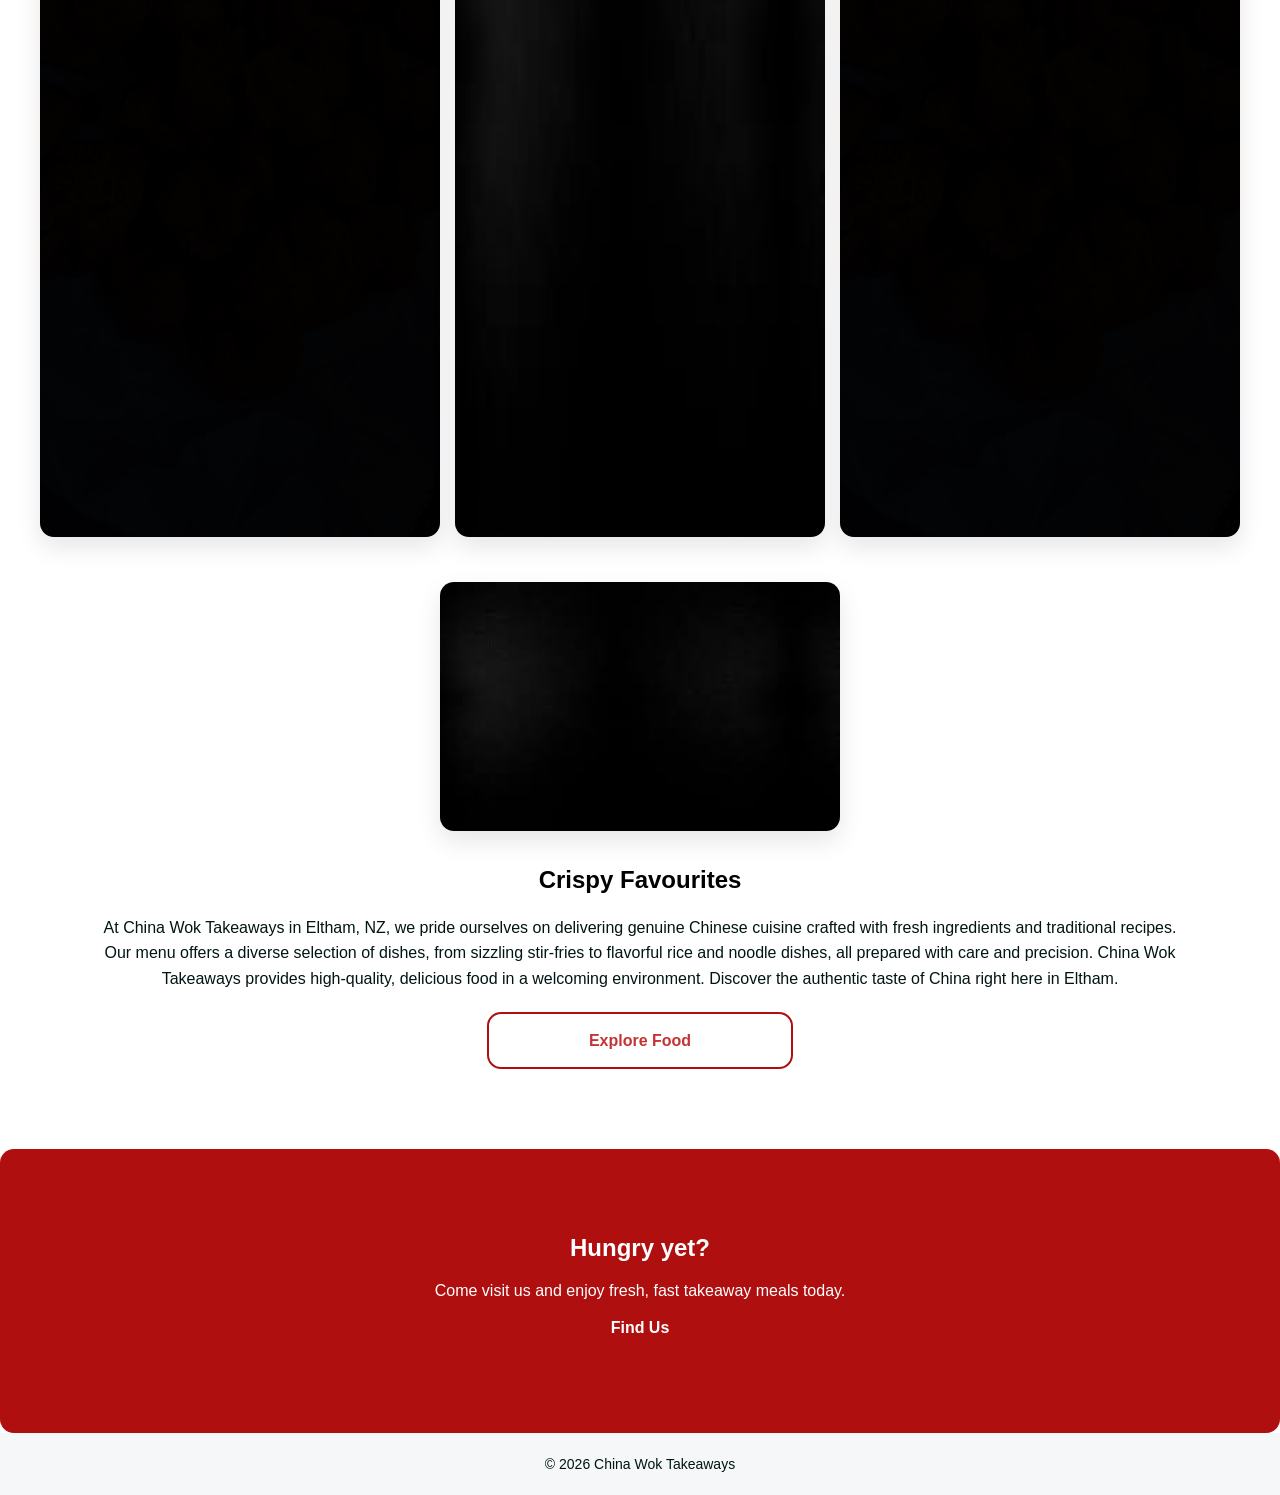
==== commit 43fdce2c: "Update index.html" ====
--- a/index.html
+++ b/index.html
@@ -61,8 +61,10 @@
         <div class="feature-text">
             <h2>Crispy Favourites</h2>
             <p>
-                From golden chicken bites to crispy fritters and classic takeaway sides,
-                our deep-fried menu is a local favourite — hot, crunchy, and satisfying.
+                At China Wok Takeaways in Eltham, NZ, 
+                we pride ourselves on delivering genuine Chinese cuisine crafted with fresh ingredients and traditional recipes. Our menu offers a diverse selection of dishes, 
+                from sizzling stir-fries to flavorful rice and noodle dishes, all prepared with care and precision. 
+                China Wok Takeaways provides high-quality, delicious food in a welcoming environment. Discover the authentic taste of China right here in Eltham.
             </p>
             <a href="menu.html" class="btn secondary">Explore Food</a>
         </div>
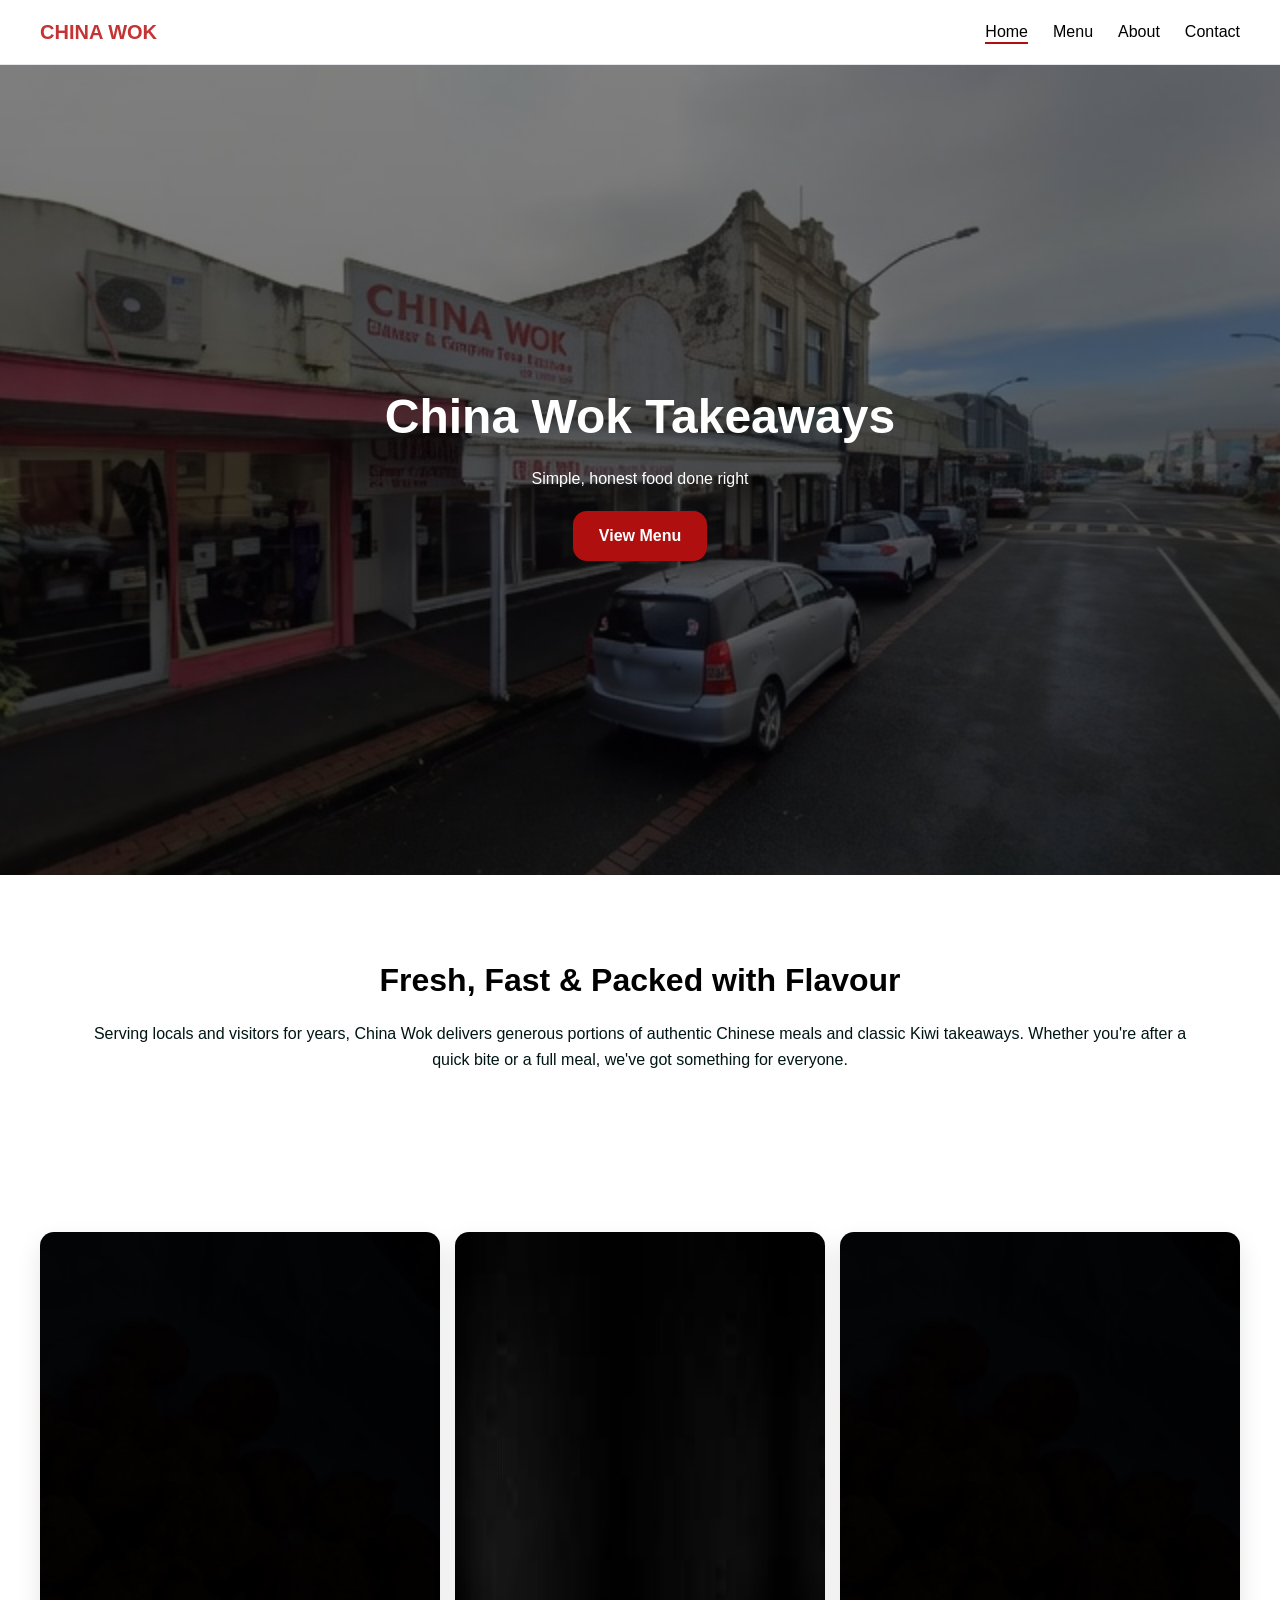
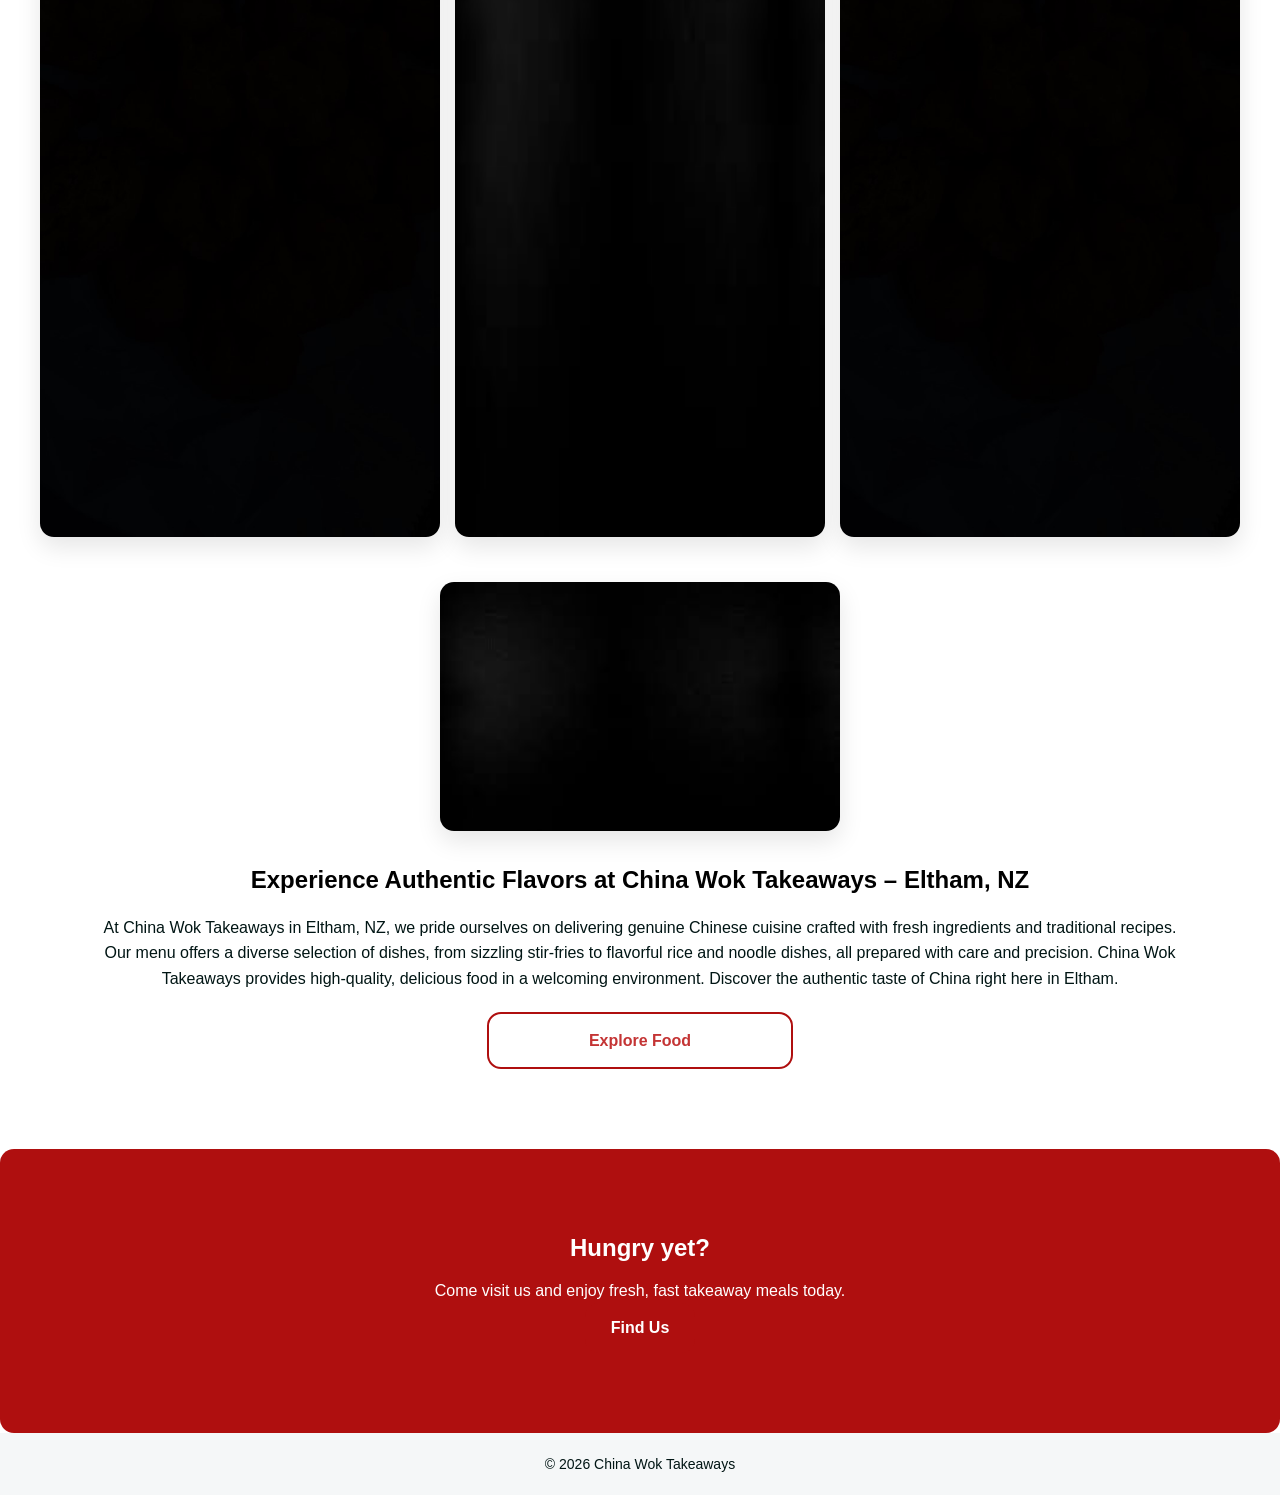
==== commit 4d0dc941: "Update index.html" ====
--- a/index.html
+++ b/index.html
@@ -59,7 +59,7 @@
         </div>
 
         <div class="feature-text">
-            <h2>Crispy Favourites</h2>
+            <h2>Experience Authentic Flavors at China Wok Takeaways – Eltham, NZ</h2>
             <p>
                 At China Wok Takeaways in Eltham, NZ, 
                 we pride ourselves on delivering genuine Chinese cuisine crafted with fresh ingredients and traditional recipes. Our menu offers a diverse selection of dishes, 
